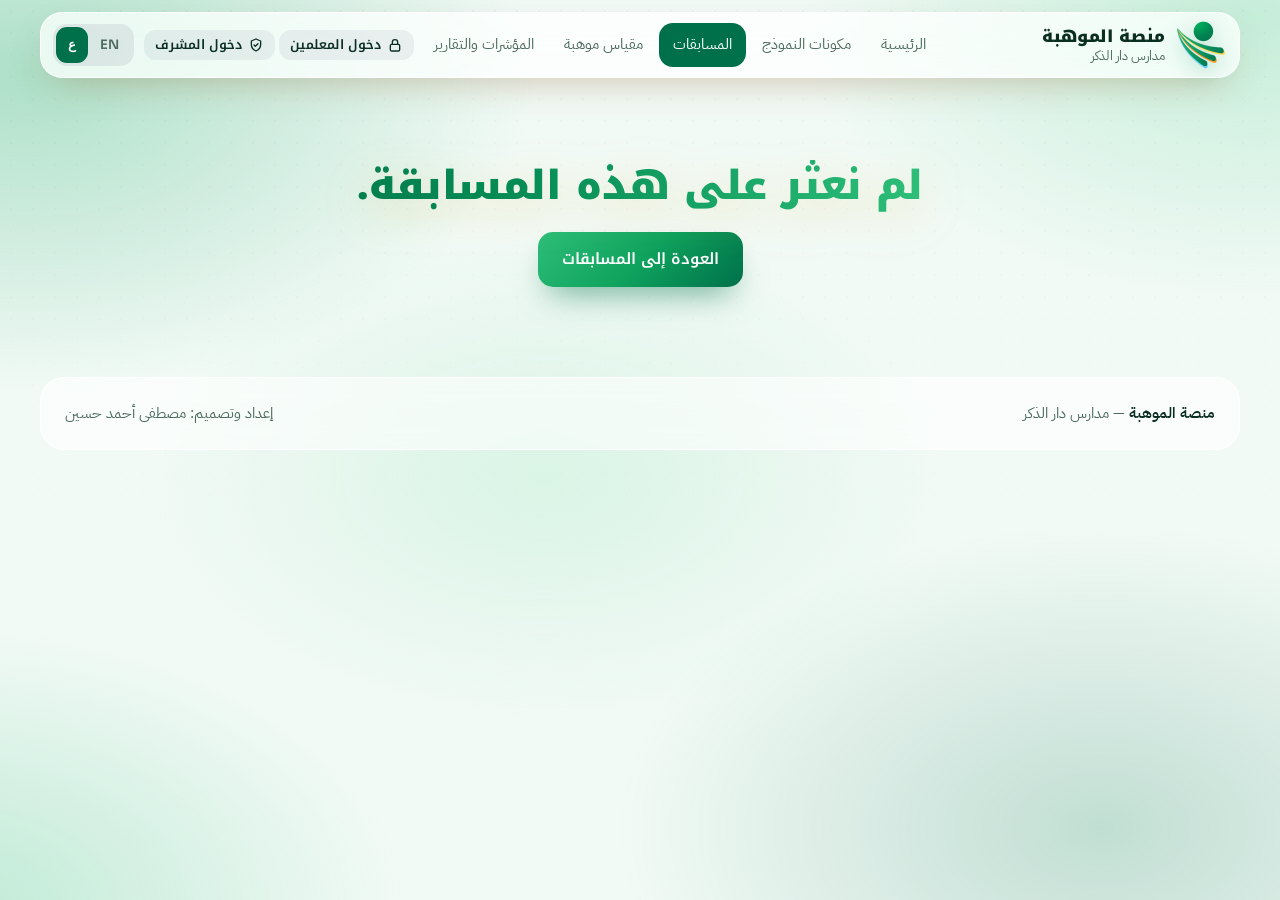
==== competition.html @ 3984e594 "مظهر مؤقت: ألوان التصميم الرئيسية بأخضر الشعار (css/theme-green.css) ملف واحد يُحمَّل آخر كل صفحة؛ ح" ====
<!DOCTYPE html>
<html lang="ar" dir="rtl">
<head>
<meta charset="UTF-8">
<meta name="viewport" content="width=device-width, initial-scale=1.0">
<title>المسابقة – منصة الموهبة</title>
<link rel="preconnect" href="https://fonts.googleapis.com">
<link rel="preconnect" href="https://fonts.gstatic.com" crossorigin>
<link href="https://fonts.googleapis.com/css2?family=IBM+Plex+Sans+Arabic:wght@400;500;600&family=Noto+Kufi+Arabic:wght@300;600;900&family=Sora:wght@400;600;800&display=swap" rel="stylesheet">
<link rel="stylesheet" href="css/platform.css">
<script src="js/config.js"></script>
<script src="js/competitions-data.js"></script>
<script src="js/platform.js"></script>
<style>
/* ---------- الهيرو ---------- */
.hero{padding:120px 0 20px}
.crumbs{display:flex;align-items:center;gap:8px;font-size:14px;color:var(--muted);margin-bottom:18px;flex-wrap:wrap}
.crumbs a{color:var(--muted);transition:color .2s}.crumbs a:hover{color:var(--ink)}
.crumbs svg{width:14px;height:14px;stroke:currentColor;fill:none;stroke-width:2;transform:scaleX(var(--flip))}
.hero-card{display:grid;grid-template-columns:auto 1fr;gap:34px;align-items:center;padding:36px;border-radius:36px}
.hero-orb{position:relative;width:180px;height:180px;display:grid;place-items:center}
.hero-orb .gorb{--sz:150px}
.hero-orb .gorb svg{stroke-width:1.5}
.hero-orb .p{position:absolute;inset:15px;border-radius:50%;border:2px solid color-mix(in srgb,var(--c) 60%,transparent);animation:pulse 4s ease-out infinite}
.hero-orb .p.p2{animation-delay:2s}
.hero-orb .ring{position:absolute;inset:-6px;border-radius:50%;border:2px dashed color-mix(in srgb,var(--c) 45%,transparent);animation:spin 40s linear infinite}
.hero .tags{display:flex;flex-wrap:wrap;gap:8px;margin-bottom:12px}
.hero h1{font-family:var(--display);font-weight:900;font-size:clamp(28px,4.2vw,52px);line-height:1.35;margin-bottom:8px;
  background:linear-gradient(100deg,color-mix(in srgb,var(--c) 75%,#1A1640),var(--c) 40%,color-mix(in srgb,var(--c) 55%,#E8A50A) 70%,color-mix(in srgb,var(--c) 75%,#1A1640));
  background-size:220% 100%;-webkit-background-clip:text;background-clip:text;color:transparent;-webkit-text-fill-color:transparent;animation:foil 8s linear infinite}
.hero .org{font-family:var(--display);font-weight:600;color:var(--muted);font-size:15px;margin-bottom:10px}
.hero .sum{color:var(--ink);opacity:.85;font-size:clamp(16px,1.45vw,18px);max-width:46em}
.hero .actions{display:flex;flex-wrap:wrap;gap:12px;margin-top:22px}
.facts{display:grid;grid-template-columns:repeat(4,1fr);gap:14px;margin-top:18px}
.fact{padding:16px 18px;border-radius:22px}
.fact span{display:block;font-family:var(--display);font-weight:600;font-size:12.5px;color:color-mix(in srgb,var(--c) 70%,#1A1640)}
.fact b{display:block;font-weight:600;font-size:15px;line-height:1.6;margin-top:2px}
@media(max-width:900px){.hero-card{grid-template-columns:1fr;text-align:center;justify-items:center;padding:28px 20px}.hero .tags,.hero .actions{justify-content:center}.facts{grid-template-columns:repeat(2,1fr)}.hero-orb{width:150px;height:150px}.hero-orb .gorb{--sz:124px}.hero{padding-top:100px}}
@media(max-width:480px){.facts{gap:10px}.fact{padding:12px 14px}.fact b{font-size:14px}}

/* ---------- شريط الأقسام ---------- */
.tabs{position:sticky;top:88px;z-index:20;margin:26px 0 8px;padding:8px;border-radius:22px;display:flex;gap:4px;overflow-x:auto;scrollbar-width:none}
.tabs::-webkit-scrollbar{display:none}
.tabs a{flex:none;display:inline-flex;align-items:center;gap:8px;padding:9px 14px;border-radius:14px;font-family:var(--display);font-weight:600;font-size:14px;color:var(--muted);transition:background .2s,color .2s;white-space:nowrap}
.tabs a svg{width:17px;height:17px;stroke:currentColor;fill:none;stroke-width:2;stroke-linecap:round;stroke-linejoin:round}
.tabs a:hover{background:rgba(255,255,255,.7);color:var(--ink)}
.tabs a.on{color:#fff;background:linear-gradient(135deg,color-mix(in srgb,var(--c) 70%,#fff),var(--c));box-shadow:0 8px 18px -8px var(--c)}
@media(max-width:620px){.tabs{top:80px}}

/* ---------- الأقسام ---------- */
.sec{padding:34px 0}
.sec-h{display:flex;align-items:center;gap:16px;margin-bottom:18px}
.sec-h .gorb{--sz:54px}
.sec-h .n{font-family:'Sora',sans-serif;font-weight:800;font-size:13px;color:color-mix(in srgb,var(--c) 70%,#1A1640);letter-spacing:.08em}
.sec-h h2{font-family:var(--display);font-weight:900;font-size:clamp(22px,2.6vw,32px);line-height:1.35}
.panel{padding:28px;border-radius:30px}
@media(max-width:620px){.panel{padding:20px;border-radius:24px}}
.about p{font-size:16.5px;line-height:2;margin-bottom:12px}
.about p:last-child{margin-bottom:0}
.minitable{margin-top:20px;border-radius:20px;overflow:auto;border:1px solid var(--glass-edge);background:rgba(255,255,255,.55)}
.minitable h3{font-family:var(--display);font-weight:900;font-size:16px;padding:14px 18px 0}
.minitable table{width:100%;border-collapse:collapse;font-size:14.5px;min-width:520px;margin-top:10px}
.minitable th{font-family:var(--display);font-weight:600;color:#fff;background:linear-gradient(135deg,color-mix(in srgb,var(--c) 70%,#fff),var(--c));padding:10px 16px;text-align:start}
.minitable td{padding:11px 16px;border-top:1px solid var(--line);vertical-align:top}
.minitable td:first-child{font-weight:600;white-space:nowrap}
.local{display:flex;flex-wrap:wrap;gap:10px;margin-top:18px}
.local .tag{font-size:13.5px;padding:5px 14px}

/* روابط */
.links{display:grid;grid-template-columns:repeat(auto-fit,minmax(240px,1fr));gap:16px}
.lk{display:flex;align-items:center;gap:14px;padding:18px;border-radius:24px;transition:transform .25s,box-shadow .25s}
.lk:hover{transform:translateY(-5px);box-shadow:0 26px 44px -24px var(--c)}
.lk .gorb{--sz:48px}
.lk b{display:block;font-family:var(--display);font-weight:600;font-size:15.5px;line-height:1.5}
.lk small{display:block;font-family:'Sora',sans-serif;font-size:12.5px;color:var(--muted);direction:ltr;text-align:start;overflow:hidden;text-overflow:ellipsis;white-space:nowrap;max-width:210px}
html[dir=rtl] .lk small{text-align:right}
.lk .ext{margin-inline-start:auto;width:18px;height:18px;flex:none;stroke:var(--muted);fill:none;stroke-width:2;stroke-linecap:round;stroke-linejoin:round}
.lk.reg{background:linear-gradient(135deg,color-mix(in srgb,var(--c) 18%,rgba(255,255,255,.75)),rgba(255,255,255,.6));border-color:color-mix(in srgb,var(--c) 40%,#fff)}

/* الشروط */
.conds{list-style:none;display:grid;grid-template-columns:1fr 1fr;gap:12px}
.conds li{display:flex;gap:12px;align-items:flex-start;padding:14px 16px;border-radius:18px;background:rgba(255,255,255,.6);border:1px solid var(--glass-edge);font-size:15.5px;line-height:1.85}
.conds li .gorb{--sz:30px;margin-top:2px}
@media(max-width:800px){.conds{grid-template-columns:1fr}}

/* التسجيل */
.steps{list-style:none;display:grid;gap:0;position:relative}
.steps li{display:grid;grid-template-columns:60px 1fr;gap:16px;align-items:start;position:relative;padding-bottom:18px}
.steps li:last-child{padding-bottom:0}
.steps li::before{content:"";position:absolute;inset-inline-start:28px;top:56px;bottom:-4px;width:4px;border-radius:4px;background:linear-gradient(180deg,var(--c),color-mix(in srgb,var(--c) 25%,transparent))}
.steps li:last-child::before{display:none}
.steps .gorb{--sz:58px}
.steps .txt{padding:14px 18px;border-radius:18px;background:rgba(255,255,255,.62);border:1px solid var(--glass-edge);font-size:15.5px;line-height:1.85;margin-top:3px}

/* المخطط الزمني */
.cd-card{display:flex;justify-content:space-between;align-items:center;gap:20px;flex-wrap:wrap;padding:22px 24px;margin-bottom:22px;border-radius:26px;
  background:linear-gradient(135deg,color-mix(in srgb,var(--c) 20%,rgba(255,255,255,.85)),rgba(255,255,255,.7) 60%,color-mix(in srgb,#E8A50A 14%,rgba(255,255,255,.8)));
  border:1px solid color-mix(in srgb,var(--c) 35%,#fff);box-shadow:0 22px 44px -28px var(--c)}
.cd-info{display:flex;align-items:center;gap:16px}
.cd-info .gorb{--sz:60px}
.cd-info small{display:block;font-family:var(--display);font-weight:600;font-size:13px;color:color-mix(in srgb,var(--c) 70%,#1A1640)}
.cd-info h3{font-family:var(--display);font-weight:900;font-size:clamp(18px,2vw,22px);line-height:1.5}
.cd-info span{font-size:14px;color:var(--muted)}
@media(max-width:700px){.cd-card{flex-direction:column;align-items:stretch}.cd-card .cd-boxes{justify-content:center}}
.tl-label{display:flex;align-items:center;gap:8px;margin-bottom:16px;font-size:14px;color:var(--muted)}
.tl-label svg{width:18px;height:18px;flex:none;stroke:var(--c);fill:none;stroke-width:2}
.tl{list-style:none;position:relative;display:grid;gap:14px}
.tl::before{content:"";position:absolute;inset-inline-start:25px;top:10px;bottom:10px;width:4px;border-radius:4px;background:linear-gradient(180deg,var(--c),color-mix(in srgb,var(--c) 30%,#fff))}
.tl li{display:grid;grid-template-columns:54px 1fr;gap:14px;align-items:center;position:relative}
.tl .dot{width:54px;height:54px;border-radius:50%;display:grid;place-items:center;background:#fff;border:3px solid color-mix(in srgb,var(--c) 40%,#fff);z-index:1;box-shadow:0 8px 18px -10px var(--c)}
.tl .dot svg{width:22px;height:22px;stroke:color-mix(in srgb,var(--c) 70%,#1A1640);fill:none;stroke-width:2;stroke-linecap:round;stroke-linejoin:round}
.tl .card{display:flex;justify-content:space-between;align-items:center;gap:12px;flex-wrap:wrap;padding:14px 18px;border-radius:18px;background:rgba(255,255,255,.62);border:1px solid var(--glass-edge)}
.tl .card h4{font-family:var(--display);font-weight:600;font-size:15.5px;line-height:1.6}
.tl .card .when{font-family:var(--display);font-weight:600;font-size:13.5px;color:color-mix(in srgb,var(--c) 70%,#1A1640);white-space:nowrap}
.tl .card small{display:block;color:var(--muted);font-size:13px}
.tl li.past{opacity:.6}
.tl li.past .dot{background:color-mix(in srgb,var(--c) 15%,#fff)}
.tl li.cur .dot,.tl li.next .dot{border-color:transparent;background:radial-gradient(circle at 32% 26%,color-mix(in srgb,var(--c) 40%,#fff),var(--c) 50%,color-mix(in srgb,var(--c) 70%,#1A1640))}
.tl li.cur .dot svg,.tl li.next .dot svg{stroke:#fff}
.tl li.cur .card,.tl li.next .card{border-color:color-mix(in srgb,var(--c) 45%,#fff);background:linear-gradient(135deg,color-mix(in srgb,var(--c) 14%,#fff),rgba(255,255,255,.7))}
.tl .badge{font-family:var(--display);font-size:11.5px;font-weight:600;padding:2px 9px;border-radius:999px;color:#fff;background:var(--c);margin-inline-start:8px;vertical-align:middle}

/* المصادر */
.res-h{font-family:var(--display);font-weight:900;font-size:17px;margin:4px 0 12px;display:flex;align-items:center;gap:10px}
.res-h::after{content:"";flex:1;height:2px;border-radius:2px;background:linear-gradient(90deg,color-mix(in srgb,var(--c) 40%,transparent),transparent)}
html[dir=rtl] .res-h::after{background:linear-gradient(270deg,color-mix(in srgb,var(--c) 40%,transparent),transparent)}
.files{display:grid;grid-template-columns:repeat(auto-fill,minmax(260px,1fr));gap:12px;margin-bottom:22px}
.fl{display:flex;align-items:center;gap:12px;padding:14px;border-radius:18px;background:rgba(255,255,255,.62);border:1px solid var(--glass-edge);transition:transform .2s,box-shadow .2s}
.fl:hover{transform:translateY(-3px);box-shadow:0 18px 30px -20px var(--c)}
.fl .ico{width:44px;height:44px;border-radius:13px;display:grid;place-items:center;flex:none;background:color-mix(in srgb,var(--fc,var(--c)) 14%,#fff)}
.fl .ico svg{width:22px;height:22px;stroke:var(--fc,var(--c));fill:none;stroke-width:1.9;stroke-linecap:round;stroke-linejoin:round}
.fl b{display:block;font-weight:600;font-size:14.5px;line-height:1.5;word-break:break-word}
.fl small{color:var(--muted);font-size:12.5px}
.loading{display:flex;align-items:center;gap:10px;color:var(--muted);font-size:14px;padding:10px 0}
.loading i{width:18px;height:18px;border-radius:50%;border:3px solid color-mix(in srgb,var(--c) 25%,#fff);border-top-color:var(--c);animation:spin .8s linear infinite}

/* مكتبة النماذج */
.pp-years{margin-bottom:12px;width:max-content;max-width:100%;box-shadow:none;background:rgba(255,255,255,.6)}
.pp-years button{font-family:'Sora',sans-serif}
.pp-table{margin-top:0;margin-bottom:22px}
.pp-table table{min-width:560px;margin-top:0}
.pp{display:inline-flex;align-items:center;gap:6px;padding:5px 12px;border-radius:10px;font-family:'Sora',sans-serif;font-weight:600;font-size:12.5px;color:#C0283E;background:#FDE8EB;border:1px solid #F8C9D0;transition:transform .2s,box-shadow .2s}
.pp:hover{transform:translateY(-2px);box-shadow:0 8px 16px -10px #E0354B}
.pp svg{width:15px;height:15px;stroke:currentColor;fill:none;stroke-width:2;stroke-linecap:round;stroke-linejoin:round}
.minitable + .minitable{margin-top:16px}

/* التدريب */
.plan{list-style:none;display:grid;grid-template-columns:1fr 1fr;gap:12px;margin-bottom:22px}
.plan li{display:flex;gap:12px;align-items:flex-start;padding:16px;border-radius:18px;background:rgba(255,255,255,.62);border:1px solid var(--glass-edge);font-size:15px;line-height:1.85}
.plan li .gorb{--sz:34px}
@media(max-width:800px){.plan{grid-template-columns:1fr}}
.sched{border-radius:20px;overflow:auto;border:1px solid var(--glass-edge);background:rgba(255,255,255,.55)}
.sched table{width:100%;border-collapse:collapse;font-size:14.5px;min-width:620px}
.sched th{font-family:var(--display);font-weight:600;color:#fff;background:linear-gradient(135deg,color-mix(in srgb,var(--c) 70%,#fff),var(--c));padding:10px 14px;text-align:start}
.sched td{padding:11px 14px;border-top:1px solid var(--line)}
.sched a{color:color-mix(in srgb,var(--c) 70%,#1A1640);font-weight:600}

/* النتائج */
.years{display:grid;grid-template-columns:repeat(auto-fit,minmax(300px,1fr));gap:16px;margin-bottom:22px}
.yr{padding:20px;border-radius:24px;background:rgba(255,255,255,.62);border:1px solid var(--glass-edge)}
.yr h4{font-family:'Sora',sans-serif;font-weight:800;font-size:17px;margin-bottom:12px;color:color-mix(in srgb,var(--c) 70%,#1A1640)}
.fn-row{display:grid;grid-template-columns:84px 1fr 46px 50px;gap:8px;align-items:center;font-size:13.5px;margin-bottom:8px}
.fn-row .nm{color:var(--muted);font-weight:600}
.fn-row .tr{height:22px;border-radius:8px;background:rgba(26,22,64,.06);overflow:hidden}
.fn-row .tr i{display:block;height:100%;border-radius:8px;transition:width 1.1s cubic-bezier(.2,.8,.2,1)}
.fn-row .v{font-family:'Sora',sans-serif;font-weight:800;text-align:end}
.fn-row .pc{font-family:'Sora',sans-serif;font-size:12px;color:var(--muted);text-align:end}
.ach{list-style:none;display:grid;grid-template-columns:repeat(auto-fill,minmax(280px,1fr));gap:12px}
.ach li{display:flex;gap:12px;align-items:flex-start;padding:16px;border-radius:18px;background:rgba(255,255,255,.62);border:1px solid var(--glass-edge)}
.ach li .gorb{--sz:44px}
.ach b{display:block;font-family:var(--display);font-weight:600;font-size:15px;line-height:1.6}
.ach small{display:block;color:var(--muted);font-size:13px}

/* المصادر والمسابقات الأخرى */
.sources{font-size:13px;color:var(--muted);margin-top:30px;padding:16px 20px;border-radius:20px}
.sources b{font-family:var(--display);font-weight:600;color:var(--ink)}
.sources a{display:inline-block;direction:ltr;margin-inline-end:14px;color:color-mix(in srgb,var(--c) 70%,#1A1640);word-break:break-all}
.others{display:flex;gap:12px;overflow-x:auto;padding:6px 2px 14px;scrollbar-width:thin}
.oth{flex:none;display:flex;align-items:center;gap:12px;padding:12px 18px 12px 12px;border-radius:20px;transition:transform .2s}
html[dir=rtl] .oth{padding:12px 12px 12px 18px}
.oth:hover{transform:translateY(-4px)}
.oth .gorb{--sz:42px}
.oth b{font-family:var(--display);font-weight:600;font-size:14.5px;white-space:nowrap}
.notfound{padding:160px 0 60px;text-align:center}
</style>
<!-- مظهر مؤقت بأخضر الشعار: احذف السطر التالي للرجوع إلى الألوان الأصلية -->
<link rel="stylesheet" href="css/theme-green.css">
</head>
<body>
<div class="aurora tinted" id="aurora" aria-hidden="true"></div>
<div class="grain" aria-hidden="true"></div>

<header class="nav">
  <a href="index.html" class="brand">
    <img class="brand-logo" src="assets/school-emblem.png" alt="شعار مدارس دار الذكر" data-i18n-alt="alt.logo" width="48" height="48">
    <span><b data-i18n="brand">منصة الموهبة</b><small data-i18n="school">مدارس دار الذكر</small></span>
  </a>
  <div class="nav-right">
    <nav class="nav-links" id="navLinks">
      <a href="index.html" data-i18n="nav.home">الرئيسية</a>
      <a href="index.html#components" data-i18n="nav.model">مكونات النموذج</a>
      <a href="competitions.html" class="cur" data-i18n="nav.comps">المسابقات</a>
      <a href="mawhiba-test.html" data-i18n="nav.mtest">مقياس موهبة</a>
      <a href="kpis.html" data-i18n="nav.kpis">المؤشرات والتقارير</a>
    </nav>
    <span class="nav-staff"><a href="sijil.html" title="دخول المعلمين" data-i18n-title="footer.sijil"><svg viewBox="0 0 24 24" aria-hidden="true"><rect x="5" y="11" width="14" height="10" rx="2"/><path d="M8 11V8a4 4 0 018 0v3"/></svg><span data-i18n="footer.sijil">دخول المعلمين</span></a><a href="sijil-reports.html" title="دخول المشرف" data-i18n-title="footer.admin"><svg viewBox="0 0 24 24" aria-hidden="true"><path d="M12 3l7 3v5c0 4.6-3 8.5-7 10-4-1.5-7-5.4-7-10V6z"/><path d="M9 12l2 2 4-4"/></svg><span data-i18n="footer.admin">دخول المشرف</span></a></span>
    <button class="lang" id="langBtn" type="button" aria-label="Language"><span data-l="ar">ع</span><span data-l="en">EN</span></button>
    <button class="burger" id="burger" type="button" aria-label="القائمة" data-i18n-aria="aria.menu"><span></span><span></span><span></span></button>
  </div>
</header>

<main class="wrap" id="main"></main>

<footer>
  <div class="wrap">
    <div><b data-i18n="brand">منصة الموهبة</b> — <span data-i18n="school">مدارس دار الذكر</span></div>
    <div data-i18n="footer.credit">إعداد وتصميم: مصطفى أحمد حسين</div>
  </div>
</footer>

<script>
TP.addDict({
  ar:{ comps:'المسابقات', register:'سجّل الآن', official:'الموقع الرسمي',
       's.about':'التعريف', 's.link':'رابط المسابقة', 's.cond':'شروط المسابقة', 's.reg':'كيفية التسجيل', 's.tl':'المخطط الزمني',
       's.res':'الحقائب والمصادر', 's.train':'التدريب', 's.results':'النتائج',
       coordinator:'منسق المسابقة بالمدرسة', regOverride:'رابط التسجيل للعام الحالي',
       'tl.sheet':'مواعيد العام الحالي — محدَّثة من جدول بيانات المنصة', past:'انتهى', cur:'جارٍ الآن', next:'القادم',
       'res.official':'مصادر رسمية', 'res.school':'حقائب المدرسة ومصادرها', 'res.loading':'جارٍ تحميل الملفات…',
       'res.none':'تُعرض هنا حقائب المدرسة وملفاتها تلقائياً عند ربط مجلد المصادر في جدول بيانات المنصة.',
       'res.err':'تعذر الوصول إلى مجلد المصادر — تأكد من مشاركته «أي شخص لديه الرابط».', 'res.empty':'المجلد فارغ حالياً.',
       'res.general':'ملفات عامة', updated:'آخر تحديث',
       'tr.plan':'خطة الإعداد في المدرسة', 'tr.sched':'جدول التدريب', 'tr.none':'يُضاف جدول التدريب هنا من جدول بيانات المنصة عند اعتماده.',
       'th.prog':'البرنامج', 'th.when':'الموعد', 'th.place':'المكان', 'th.coach':'المدرب', 'th.target':'الفئة المستهدفة', 'th.link':'رابط', open:'فتح',
       'rs.funnel':'مشاركاتنا حسب العام', 'rs.ach':'إنجازاتنا', 'rs.none':'تظهر هنا نتائج مشاركات المدرسة وإنجازاتها فور إدخالها في جدول بيانات المنصة.',
       'fn.reg':'المسجلون', 'fn.qual':'المتأهلون', 'fn.fin':'النهائيون', 'fn.win':'الفائزون',
       sources:'المصادر:', others:'مسابقات أخرى', nf:'لم نعثر على هذه المسابقة.', back:'العودة إلى المسابقات' },
  en:{ comps:'Competitions', register:'Register now', official:'Official website',
       's.about':'Overview', 's.link':'Competition links', 's.cond':'Conditions', 's.reg':'How to register', 's.tl':'Timeline',
       's.res':'Packages & resources', 's.train':'Training', 's.results':'Results',
       coordinator:'School coordinator', regOverride:'This year’s registration link',
       'tl.sheet':'This year’s dates — updated from the platform data sheet', past:'Done', cur:'Ongoing', next:'Next',
       'res.official':'Official resources', 'res.school':'School packages & resources', 'res.loading':'Loading files…',
       'res.none':'School packages and files appear here automatically once a resources folder is linked in the platform data sheet.',
       'res.err':'Could not access the resources folder — make sure it is shared "Anyone with the link".', 'res.empty':'The folder is empty for now.',
       'res.general':'General files', updated:'Updated',
       'tr.plan':'School preparation plan', 'tr.sched':'Training schedule', 'tr.none':'The training schedule will appear here from the platform data sheet once approved.',
       'th.prog':'Program', 'th.when':'When', 'th.place':'Place', 'th.coach':'Trainer', 'th.target':'Target group', 'th.link':'Link', open:'Open',
       'rs.funnel':'Our participation by year', 'rs.ach':'Our achievements', 'rs.none':'School results and achievements appear here once entered in the platform data sheet.',
       'fn.reg':'Registered', 'fn.qual':'Qualified', 'fn.fin':'Finalists', 'fn.win':'Winners',
       sources:'Sources:', others:'Other competitions', nf:'We could not find this competition.', back:'Back to competitions' }
});

const COMPS = window.TP_COMPETITIONS, FIELDS = window.TP_FIELDS, STAGES = window.TP_STAGES;
const id = (new URLSearchParams(location.search).get('c') || '').toLowerCase();
const C = COMPS.find(c => c.id === id);
let DATA = null, SJ = null, FOLDER = { state: 'none', data: null }, folderReq = '';

const SECTIONS = [
  ['about','info','s.about'], ['link','link','s.link'], ['conditions','check','s.cond'], ['register','list','s.reg'],
  ['timeline','cal','s.tl'], ['resources','folder','s.res'], ['training','coach','s.train'], ['results','trophy','s.results']
];
const host = u => { try { return new URL(u, location.href).host.replace(/^www\./, ''); } catch (e) { return u; } };
const secHead = (i, ic, k) => `<div class="sec-h"><span class="gorb">${TP.icon(ic)}</span><div><div class="n">${String(i + 1).padStart(2, '0')}</div><h2>${TP.t(k)}</h2></div></div>`;
const L = arr => (arr && (arr[TP.lang()] || arr.ar)) || [];

function render(){
  const main = document.getElementById('main');
  if (!C) {
    document.title = TP.t('nf');
    main.innerHTML = `<div class="notfound"><h1 class="foil-title" style="font-size:40px">${TP.t('nf')}</h1><p style="margin-top:20px"><a class="btn primary" href="competitions.html">${TP.t('back')}</a></p></div>`;
    return;
  }
  document.title = TP.tx(C.short) + ' – ' + TP.t('brand');
  document.documentElement.style.setProperty('--c', C.color);
  const st = TP.compState(DATA, C.id);
  const regLink = st.regLink || (C.links.find(l => l.register) || {}).url;
  const offLink = (C.links.find(l => l.primary) || C.links[0] || {}).url;
  const isInternal = u => !/^https?:/i.test(u || '');

  main.innerHTML = `
  <section class="hero">
    <div class="crumbs"><a href="index.html">${TP.t('nav.home')}</a>${TP.icon('arrow')}<a href="competitions.html">${TP.t('comps')}</a>${TP.icon('arrow')}<span>${TP.esc(TP.tx(C.short))}</span></div>
    <div class="hero-card glass">
      <div class="hero-orb"><span class="ring"></span><span class="p"></span><span class="p p2"></span><span class="gorb">${TP.icon(C.icon)}</span></div>
      <div>
        <div class="tags"><span class="tag solid" style="--c:${FIELDS[C.field].c}">${TP.esc(TP.tx(FIELDS[C.field]))}</span>${TP.statusTag(st.status)}${C.stages.map(s => `<span class="tag">${TP.esc(TP.tx(STAGES[s]))}</span>`).join('')}</div>
        <h1>${TP.esc(TP.tx(C.name))}</h1>
        <div class="org">${TP.esc(TP.tx(C.organizer))}</div>
        <p class="sum">${TP.esc(TP.tx(C.summary))}</p>
        <div class="actions">
          ${regLink ? `<a class="btn tint" href="${TP.esc(regLink)}"${isInternal(regLink) ? '' : ' target="_blank" rel="noopener"'}>${TP.icon('check')}<span>${TP.t('register')}</span></a>` : ''}
          ${offLink ? `<a class="btn ghost" href="${TP.esc(offLink)}" target="_blank" rel="noopener">${TP.icon('globe')}<span>${TP.t('official')}</span></a>` : ''}
        </div>
      </div>
    </div>
    <div class="facts">${(C.facts || []).map(f => `<div class="fact glass"><span>${TP.esc(TP.tx(f.k))}</span><b>${TP.esc(TP.tx(f.v))}</b></div>`).join('')}</div>
  </section>

  <nav class="tabs glass no-print" id="tabs">${SECTIONS.map(([sid, ic, k]) => `<a href="#${sid}" data-sec="${sid}">${TP.icon(ic)}<span>${TP.t(k)}</span></a>`).join('')}</nav>

  <section class="sec" id="about">${secHead(0, 'info', 's.about')}
    <div class="panel glass about reveal">${L(C.about).map(p => `<p>${TP.esc(p)}</p>`).join('')}
      ${(C.tables || (C.table ? [C.table] : [])).map(tb => `<div class="minitable"><h3>${TP.esc(TP.tx(tb.title))}</h3><table><thead><tr>${L(tb.head).map(h => `<th>${TP.esc(h)}</th>`).join('')}</tr></thead><tbody>${tb.rows.map(r => `<tr>${L(r).map(c => `<td>${TP.esc(c)}</td>`).join('')}</tr>`).join('')}</tbody></table></div>`).join('')}
      ${(st.coordinator || st.note) ? `<div class="local">${st.coordinator ? `<span class="tag">${TP.icon('coach')}${TP.t('coordinator')}: ${TP.esc(st.coordinator)}</span>` : ''}${st.note ? `<span class="tag" style="--c:#E8A50A">${TP.esc(st.note)}</span>` : ''}</div>` : ''}
    </div>
  </section>

  <section class="sec" id="link">${secHead(1, 'link', 's.link')}
    <div class="links">
      ${st.regLink ? linkCard({ ar: TP.t('regOverride'), en: TP.t('regOverride'), url: st.regLink, register: true }) : ''}
      ${C.links.map(linkCard).join('')}
    </div>
  </section>

  <section class="sec" id="conditions">${secHead(2, 'check', 's.cond')}
    <div class="panel glass reveal"><ul class="conds">${L(C.conditions).map(x => `<li><span class="gorb">${TP.icon('check')}</span><span>${TP.esc(x)}</span></li>`).join('')}</ul></div>
  </section>

  <section class="sec" id="register">${secHead(3, 'list', 's.reg')}
    <div class="panel glass reveal"><ol class="steps">${L(C.register).map((x, i) => `<li><span class="gorb"><b>${i + 1}</b></span><div class="txt">${TP.esc(x)}</div></li>`).join('')}</ol></div>
  </section>

  <section class="sec" id="timeline">${secHead(4, 'cal', 's.tl')}
    <div class="panel glass reveal">${timelineHtml()}</div>
  </section>

  <section class="sec" id="resources">${secHead(5, 'folder', 's.res')}
    <div class="panel glass reveal">
      ${resourcesHtml()}
      ${C.papers ? `<div class="res-h">${TP.esc(TP.tx(C.papers.title))}</div><div id="papersBox">${papersHtml()}</div>` : ''}
      <div class="res-h">${TP.t('res.school')}</div>
      <div id="folderBox">${folderHtml(st)}</div>
    </div>
  </section>

  <section class="sec" id="training">${secHead(6, 'coach', 's.train')}
    <div class="panel glass reveal">
      <div class="res-h">${TP.t('tr.plan')}</div>
      <ul class="plan">${planItems().map((x, i) => `<li><span class="gorb"><b>${i + 1}</b></span><span>${TP.esc(x)}</span></li>`).join('')}</ul>
      <div class="res-h">${TP.t('tr.sched')}</div>
      ${schedHtml()}
    </div>
  </section>

  <section class="sec" id="results">${secHead(7, 'trophy', 's.results')}
    <div class="panel glass reveal">${resultsHtml()}</div>
  </section>

  <div class="sources glass"><b>${TP.t('sources')}</b> ${(C.sources || []).map(u => `<a href="${TP.esc(u)}" target="_blank" rel="noopener">${TP.esc(host(u))}</a>`).join('')}</div>

  <section class="sec">
    <div class="res-h">${TP.t('others')}</div>
    <div class="others">${COMPS.filter(o => o.id !== C.id).map(o => `<a class="oth glass" style="--c:${o.color}" href="competition.html?c=${o.id}"><span class="gorb">${TP.icon(o.icon)}</span><b>${TP.esc(TP.tx(o.short))}</b></a>`).join('')}</div>
  </section>`;

  TP.observe(main.querySelectorAll('.reveal'));
  TP.tick();
  requestAnimationFrame(() => setTimeout(() => main.querySelectorAll('[data-w]').forEach(el => el.style.width = el.dataset.w), 80));
  spy();
  if (st.folder && folderReq !== st.folder) loadFolder(st.folder);
}

function linkCard(l){
  const url = TP.safeUrl(l.url); if (!url) return '';
  const internal = !/^https?:/i.test(url);
  return `<a class="lk glass reveal${l.register ? ' reg' : ''}" href="${TP.esc(url)}"${internal ? '' : ' target="_blank" rel="noopener"'}>
    <span class="gorb">${TP.icon(l.register ? 'check' : l.primary ? 'globe' : 'link')}</span>
    <span><b>${TP.esc(TP.tx(l))}</b><small>${TP.esc(internal ? TP.tx(C.short) : host(url))}</small></span>${TP.icon('ext', 'ext')}</a>`;
}

function timelineHtml(){
  const D = TP.compDates(C, DATA), now = Date.now();
  const nx = TP.nextDate(D.items);
  const label = D.fromSheet ? TP.t('tl.sheet') : TP.tx(D.label);
  const hero = nx ? `<div class="cd-card">
      <div class="cd-info"><span class="gorb">${TP.icon(TP.phase(nx, now) === 'cur' ? 'clock' : 'cal')}</span>
        <div><small>${TP.t(TP.phase(nx, now) === 'cur' ? 'cur' : 'next')}</small><h3>${TP.esc(TP.tx(nx))}</h3><span>${TP.esc(TP.dateText(nx))}</span></div></div>
      ${TP.countdown(nx)}</div>` : '';
  return `${hero}${label ? `<div class="tl-label">${TP.icon('info')}<span>${TP.esc(label)}</span></div>` : ''}
  <ol class="tl">${D.items.map(i => {
    let cls = '', badge = '';
    const ph = TP.phase(i, now);
    if (ph === 'past') { cls = 'past'; badge = TP.t('past'); }
    else if (ph === 'cur') { cls = 'cur'; badge = TP.t('cur'); }
    else if (nx && i === nx) { cls = 'next'; badge = TP.t('next'); }
    return `<li class="${cls}"><span class="dot">${TP.icon(cls === 'past' ? 'check' : cls === 'cur' ? 'clock' : 'cal')}</span>
      <div class="card"><div><h4>${TP.esc(TP.tx(i))}${badge && cls !== 'past' ? `<span class="badge">${badge}</span>` : ''}</h4>${i.note ? `<small>${TP.esc(i.note)}</small>` : ''}</div>
      <span class="when">${TP.esc(TP.dateText(i))}</span></div></li>`;
  }).join('')}</ol>`;
}

/* المصادر الرسمية: عناصر مفردة أو مجموعات {group, items} */
const resCard = r => fileCard({ name: TP.tx(r), url: r.url, kind: r.type || 'link' });
function resourcesHtml(){
  const res = C.resources || [], flat = res.filter(r => !r.group), groups = res.filter(r => r.group);
  return (flat.length ? `<div class="res-h">${TP.t('res.official')}</div><div class="files">${flat.map(resCard).join('')}</div>` : '') +
    groups.map(g => `<div class="res-h">${TP.esc(TP.tx(g.group))}</div><div class="files">${g.items.map(resCard).join('')}</div>`).join('');
}
/* مكتبة النماذج السابقة (سنة ← مستويات × أعمدة) */
let PAPER_YEAR = null;
function papersHtml(){
  const P = C.papers, years = Object.keys(P.years).sort().reverse();
  if (!PAPER_YEAR || !P.years[PAPER_YEAR]) PAPER_YEAR = years[0];
  const rows = P.years[PAPER_YEAR];
  const cell = u => `<td>${u ? `<a class="pp" href="${TP.esc(encodeURI(decodeURI(u)))}" target="_blank" rel="noopener">${TP.icon('pdf')}<span>PDF</span></a>` : '<span class="muted">—</span>'}</td>`;
  return `<div class="seg pp-years no-print">${years.map(y => `<button type="button" class="${y === PAPER_YEAR ? 'on' : ''}" data-pyear="${y}">${y}</button>`).join('')}</div>
    <div class="minitable pp-table"><table><thead><tr><th>${TP.lang() === 'ar' ? 'المستوى' : 'Level'}</th>${P.cols.map(c => `<th>${TP.esc(TP.tx(c))}</th>`).join('')}</tr></thead>
    <tbody>${rows.map((r, i) => `<tr><td>${TP.esc(TP.tx(P.levels[i]))}</td>${r.map(cell).join('')}</tr>`).join('')}</tbody></table></div>`;
}
document.addEventListener('click', e => {
  const b = e.target.closest('[data-pyear]'); if (!b) return;
  PAPER_YEAR = b.dataset.pyear; const box = document.getElementById('papersBox'); if (box) box.innerHTML = papersHtml();
});

const FILE_KIND = m => /pdf/.test(m) ? ['pdf', '#E0354B'] : /presentation|powerpoint/.test(m) ? ['slides', '#F07B0F'] : /spreadsheet|excel/.test(m) ? ['sheet', '#0E9F76'] :
  /video/.test(m) ? ['video', '#7B4DFF'] : /image/.test(m) ? ['image', '#0EA5D6'] : /document|word/.test(m) ? ['file', '#2F6FE0'] : ['file', ''];
function fileCard(f){
  const url = TP.safeUrl(f.url); if (!url) return '';
  const [ic, col] = f.kind === 'pdf' ? ['pdf', '#E0354B'] : f.kind === 'video' ? ['video', '#E0354B'] : f.kind === 'link' ? ['link', ''] : FILE_KIND(f.mime || '');
  const meta = f.kind === 'link' || f.kind === 'pdf' || f.kind === 'video' ? host(url) : (f.updated ? TP.t('updated') + ': ' + TP.fmtDate(new Date(f.updated)) : '');
  return `<a class="fl" href="${TP.esc(url)}" target="_blank" rel="noopener"${col ? ` style="--fc:${col}"` : ''}><span class="ico">${TP.icon(ic)}</span><span><b>${TP.esc(f.name)}</b><small>${TP.esc(meta)}</small></span></a>`;
}
function folderHtml(st){
  if (!st.folder) return `<div class="empty">${TP.icon('folder')}${TP.t('res.none')}</div>`;
  if (FOLDER.state === 'loading' || FOLDER.state === 'none') return `<div class="loading"><i></i>${TP.t('res.loading')}</div>`;
  if (FOLDER.state === 'error' || !FOLDER.data || FOLDER.data.error) return `<div class="empty">${TP.icon('folder')}${TP.t('res.err')}</div>`;
  const groups = FOLDER.data.groups || [];
  if (!groups.length) return `<div class="empty">${TP.icon('folder')}${TP.t('res.empty')}</div>`;
  return groups.map(g => `${groups.length > 1 || g.name ? `<div class="res-h" style="font-size:15px">${TP.esc(g.name || TP.t('res.general'))}</div>` : ''}<div class="files">${g.files.map(fileCard).join('')}</div>`).join('');
}
function loadFolder(fid){
  folderReq = fid; FOLDER = { state: 'loading', data: null };
  TP.loadFolder(fid, (d, s) => {
    FOLDER = { state: d ? 'live' : 'error', data: d };
    const box = document.getElementById('folderBox'); if (box) box.innerHTML = folderHtml(TP.compState(DATA, C.id));
  });
}

/* خطة الإعداد: من تبويب «خطة الإعداد» في الجدول إن وُجدت، وإلا من ملف البيانات */
function planItems(){
  const rows = DATA ? TP.rowsFor(DATA.plans, C.id).filter(r => (r[0] || '').trim()) : [];
  if (rows.length) return rows.map(r => TP.lang() === 'en' ? (r[1] || r[0]) : r[0]);
  return L(C.training);
}

function schedHtml(){
  const rows = DATA ? TP.rowsFor(DATA.training, C.id) : [];
  if (!rows.length) return `<div class="empty">${TP.icon('cal')}${TP.t('tr.none')}</div>`;
  return `<div class="sched"><table><thead><tr>${['th.prog','th.when','th.place','th.coach','th.target','th.link'].map(k => `<th>${TP.t(k)}</th>`).join('')}</tr></thead><tbody>
    ${rows.map(r => `<tr>${[0,1,2,3,4].map(j => `<td>${TP.esc(r[j] || '—')}</td>`).join('')}<td>${TP.safeUrl(r[5]) ? `<a href="${TP.esc(r[5])}" target="_blank" rel="noopener">${TP.t('open')}</a>` : '—'}</td></tr>`).join('')}</tbody></table></div>`;
}

function resultsHtml(){
  let fun = DATA ? TP.rowsFor(DATA.funnel, C.id).map(r => ({ year: r[3], s: [TP.num(r[4]), TP.num(r[5]), TP.num(r[6]), TP.num(r[7])] })).filter(f => f.s.some(v => v != null)) : [];
  /* إن لم تُكتب الأعداد في «مسار المسابقات» تُحسب تلقائياً من قوائم المشاركين في السجل التام (أعداد فقط) */
  const sjc = SJ && SJ.competitions && SJ.competitions[C.id];
  if (!fun.length && sjc) fun = Object.keys(sjc).map(y => ({ year: y, s: sjc[y].map(v => v || null) })).filter(f => f.s.some(v => v != null));
  const ach = DATA ? TP.rowsFor(DATA.achievements, C.id).filter(r => (r[1] || '').trim()) : [];
  if (!fun.length && !ach.length) return `<div class="empty">${TP.icon('trophy')}${TP.t('rs.none')}</div>`;
  const names = ['fn.reg','fn.qual','fn.fin','fn.win'];
  const shades = [`color-mix(in srgb,${C.color} 35%,#fff)`, `color-mix(in srgb,${C.color} 60%,#fff)`, C.color, 'linear-gradient(90deg,#FFD45C,#E8A50A)'];
  fun.sort((a, b) => String(b.year).localeCompare(String(a.year)));
  ach.sort((a, b) => String(b[0]).localeCompare(String(a[0])));
  const lvlColor = l => /دولي|international/i.test(l) ? '#7B4DFF' : /وطني|national/i.test(l) ? '#E8A50A' : /إقليمي|regional/i.test(l) ? '#0EA5D6' : '#0E9F76';
  return `${fun.length ? `<div class="res-h">${TP.t('rs.funnel')}</div><div class="years">${fun.map(f => {
      const top = f.s[0] || Math.max(...f.s.filter(v => v != null), 1);
      return `<div class="yr"><h4 class="ltr">${TP.esc(f.year)}</h4>${f.s.map((v, i) => {
        const w = v == null ? 0 : Math.max(2, v / top * 100);
        const p = (i > 0 && v != null && f.s[i - 1]) ? TP.fmt(v / f.s[i - 1] * 100) + '%' : '';
        return `<div class="fn-row"><span class="nm">${TP.t(names[i])}</span><span class="tr"><i data-w="${w}%" style="width:0;background:${shades[i]}"></i></span><span class="v">${TP.fmt(v)}</span><span class="pc">${p}</span></div>`;
      }).join('')}</div>`; }).join('')}</div>` : ''}
    ${ach.length ? `<div class="res-h">${TP.t('rs.ach')}</div><ul class="ach">${ach.map(r => `<li><span class="gorb" style="--c:${lvlColor(r[2] || '')}">${TP.icon('medal')}</span><div><b>${TP.esc(r[1])}</b><small>${[r[0], r[2], r[3]].filter(Boolean).map(TP.esc).join(' · ')}</small></div></li>`).join('')}</ul>` : ''}`;
}

/* إبراز القسم الحالي في الشريط */
let spyObs = null;
function spy(){
  if (spyObs) spyObs.disconnect();
  const tabs = document.getElementById('tabs'); if (!tabs || !('IntersectionObserver' in window)) return;
  const set = sid => tabs.querySelectorAll('a').forEach(a => {
    const on = a.dataset.sec === sid; a.classList.toggle('on', on);
    if (on) { const r = a.getBoundingClientRect(), tr = tabs.getBoundingClientRect(); if (r.left < tr.left || r.right > tr.right) tabs.scrollTo({ left: a.offsetLeft - tabs.clientWidth / 2 + a.clientWidth / 2, behavior: 'smooth' }); }
  });
  spyObs = new IntersectionObserver(es => es.forEach(e => { if (e.isIntersecting) set(e.target.id); }), { rootMargin: '-45% 0px -50% 0px' });
  SECTIONS.forEach(([sid]) => { const el = document.getElementById(sid); if (el) spyObs.observe(el); });
}

TP.onLang(render);
TP.onCountdownEnd(render); // عند انتهاء العداد ينتقل تلقائياً للمرحلة التالية
TP.applyLang();
if (location.hash) setTimeout(() => { const el = document.querySelector(location.hash); if (el) el.scrollIntoView(); }, 60);
TP.loadData(d => { if (d) { DATA = d; render(); } });

/* أعداد المشاركين من «السجل التام» (بدون أسماء) */
(function loadSijilCounts(){
  const url = (window.TP_CONFIG && window.TP_CONFIG.SIJIL_SCRIPT_URL) || '';
  if (!url || !C) return;
  const name = '__tp_sjc_' + Date.now(), sc = document.createElement('script');
  window[name] = d => { try { delete window[name]; } catch (e) {} sc.remove(); if (d && d.ok && d.competitions && d.competitions[C.id]) { SJ = d; render(); } };
  sc.onerror = () => sc.remove();
  sc.src = url + (url.includes('?') ? '&' : '?') + 'mode=public&callback=' + name;
  document.body.appendChild(sc);
})();
</script>
</body>
</html>
---- css/platform.css ----
/* =========================================================
   منصة الموهبة – الأنماط المشتركة (صفحات المسابقات)
   نفس اللغة البصرية للرئيسية: خلفية ضوئية + زجاج + كرات لامعة
   ========================================================= */
:root{
  --bg:#FBF6EC; --ink:#1A1640; --muted:#5A557E;
  --glass:rgba(255,255,255,.58); --glass-strong:rgba(255,255,255,.76); --glass-edge:rgba(255,255,255,.95);
  --line:rgba(90,70,30,.13);
  --gold:#E8A50A; --amber:#F07B0F; --ruby:#E2386F; --violet:#7B4DFF; --cyan:#0EA5D6; --green:#0E9F76;
  --gold-foil:linear-gradient(100deg,#8F5A05 0%,#D99A06 18%,#FFD45C 34%,#F2B705 46%,#E0700B 62%,#D99A06 78%,#8F5A05 100%);
  --foil:linear-gradient(100deg,#D99A06 0%,#F07B0F 18%,#E2386F 36%,#7B4DFF 54%,#0EA5D6 72%,#F2B705 88%,#D99A06 100%);
  --display:'Noto Kufi Arabic','Sora','IBM Plex Sans Arabic',Tahoma,sans-serif;
  --body:'IBM Plex Sans Arabic','Sora',Tahoma,sans-serif;
  --flip:1; --fx:-1;
}
html[dir="ltr"]{--flip:-1;--fx:1;--display:'Sora','Noto Kufi Arabic',sans-serif;--body:'Sora','IBM Plex Sans Arabic',sans-serif}
*{box-sizing:border-box;margin:0;padding:0}
html{scroll-behavior:smooth;scroll-padding-top:150px;overflow-x:clip}
body{font-family:var(--body);background:var(--bg);color:var(--ink);line-height:1.85;font-size:17px;-webkit-font-smoothing:antialiased;overflow-x:clip}
a{color:inherit;text-decoration:none}
button,input,select{font:inherit;color:inherit}
button{cursor:pointer}
:focus-visible{outline:3px solid var(--violet);outline-offset:3px;border-radius:10px}
.wrap{max-width:1200px;margin-inline:auto;padding-inline:24px}
.ltr{direction:ltr;unicode-bidi:isolate}

@keyframes drift{to{transform:translate3d(4%,3%,0) rotate(7deg) scale(1.1)}}
@keyframes foil{to{background-position:220% 0}}
@keyframes rise{from{opacity:0;transform:translateY(24px);filter:blur(8px)}to{opacity:1;transform:none}}
@keyframes spin{to{transform:rotate(360deg)}}
@keyframes pulse{0%{transform:scale(1);opacity:.9}100%{transform:scale(1.9);opacity:0}}

.aurora{position:fixed;inset:-25%;z-index:-2;pointer-events:none;
  background:
    radial-gradient(38% 34% at 18% 22%,rgba(242,183,5,.42),transparent 70%),
    radial-gradient(34% 30% at 82% 18%,rgba(123,77,255,.30),transparent 70%),
    radial-gradient(36% 32% at 74% 78%,rgba(226,56,111,.26),transparent 70%),
    radial-gradient(34% 30% at 14% 84%,rgba(240,123,15,.28),transparent 70%),
    radial-gradient(30% 26% at 45% 52%,rgba(14,165,214,.18),transparent 70%),
    radial-gradient(28% 24% at 60% 40%,rgba(242,183,5,.22),transparent 70%);
  animation:drift 26s ease-in-out infinite alternate}
.aurora.tinted{background:
    radial-gradient(40% 36% at 80% 18%,color-mix(in srgb,var(--c) 34%,transparent),transparent 70%),
    radial-gradient(38% 34% at 18% 22%,rgba(242,183,5,.36),transparent 70%),
    radial-gradient(36% 32% at 74% 80%,rgba(226,56,111,.22),transparent 70%),
    radial-gradient(34% 30% at 14% 84%,color-mix(in srgb,var(--c) 26%,transparent),transparent 70%),
    radial-gradient(30% 26% at 48% 52%,rgba(14,165,214,.15),transparent 70%)}
.grain{position:fixed;inset:0;z-index:-1;pointer-events:none;opacity:.5;
  background-image:radial-gradient(rgba(26,22,64,.07) 1px,transparent 1px);background-size:22px 22px;
  mask-image:linear-gradient(180deg,#000,transparent 70%);-webkit-mask-image:linear-gradient(180deg,#000,transparent 70%)}

/* ---------- الشريط العلوي ---------- */
.nav{position:fixed;top:12px;left:50%;transform:translateX(-50%);z-index:60;width:min(1200px,calc(100% - 24px));height:66px;padding-inline:14px 12px;
  display:flex;align-items:center;justify-content:space-between;gap:12px;background:var(--glass-strong);
  backdrop-filter:blur(20px) saturate(1.6);-webkit-backdrop-filter:blur(20px) saturate(1.6);border:1px solid var(--glass-edge);border-radius:22px;box-shadow:0 14px 40px -16px rgba(120,70,10,.38)}
.brand{display:flex;align-items:center;gap:12px}
.brand-logo{width:48px;height:48px;object-fit:contain;flex:none;display:block;filter:drop-shadow(0 6px 10px rgba(0,120,70,.22))}
.brand-mark{position:relative;width:44px;height:44px;border-radius:50%;display:grid;place-items:center;flex:none;
  background:radial-gradient(circle at 32% 26%,#FFE9A8 0%,#E8A50A 50%,#8F5A05 100%);
  box-shadow:0 10px 20px -8px rgba(217,154,6,.8),inset -4px -6px 10px rgba(60,30,0,.28),inset 3px 4px 8px rgba(255,255,255,.6)}
.brand-mark::after{content:"";position:absolute;top:9%;left:18%;width:34%;height:20%;border-radius:50%;background:linear-gradient(180deg,rgba(255,255,255,.9),transparent);transform:rotate(-24deg)}
.brand-mark svg{width:23px;height:23px;position:relative;z-index:1;fill:#fff}
.brand b{display:block;font-family:var(--display);font-weight:900;font-size:16.5px;line-height:1.3}
.brand small{display:block;color:var(--muted);font-size:12.5px;line-height:1.3}
.nav-right{display:flex;align-items:center;gap:6px}
.nav-staff{display:inline-flex;align-items:center;gap:4px;margin-inline-end:4px}
.nav-staff a{display:inline-flex;align-items:center;gap:6px;padding:7px 11px;border-radius:12px;font-family:var(--display);font-weight:600;font-size:13px;line-height:1.2;color:var(--ink);background:rgba(26,22,64,.06);white-space:nowrap;transition:background .2s}
.nav-staff a:hover{background:rgba(232,165,10,.2)}
.nav-staff svg{width:16px;height:16px;flex:none;stroke:currentColor;fill:none;stroke-width:2;stroke-linecap:round;stroke-linejoin:round}
@media(max-width:1180px){.nav-staff a span{display:none}.nav-staff a{padding:9px}}
.nav-links{display:flex;align-items:center;gap:2px}
.nav-links a{padding:8px 14px;border-radius:14px;font-size:15px;color:var(--muted);transition:background .2s,color .2s;white-space:nowrap}
.nav-links a:hover{background:rgba(232,165,10,.14);color:var(--ink)}
.nav-links a.cur{background:var(--ink);color:#fff}
.lang{direction:ltr;display:inline-flex;align-items:center;padding:3px;border:0;border-radius:14px;background:rgba(26,22,64,.08);font-family:'Sora',sans-serif;font-weight:600;font-size:13px}
.lang span{padding:6px 12px;border-radius:11px;color:var(--muted);transition:background .2s,color .2s}
html[lang="ar"] .lang [data-l="ar"],html[lang="en"] .lang [data-l="en"]{background:var(--ink);color:#fff}
.burger{display:none;width:44px;height:44px;border-radius:14px;border:1px solid var(--glass-edge);background:rgba(255,255,255,.7)}
.burger span{display:block;width:18px;height:2px;margin:4px auto;background:var(--ink);border-radius:2px}
@media(max-width:1040px){
  .burger{display:block}
  .nav-links{position:absolute;top:calc(100% + 10px);inset-inline:0;flex-direction:column;align-items:stretch;padding:10px;display:none;
    background:var(--glass-strong);backdrop-filter:blur(20px) saturate(1.6);-webkit-backdrop-filter:blur(20px) saturate(1.6);border:1px solid var(--glass-edge);border-radius:20px;box-shadow:0 20px 40px -18px rgba(120,70,10,.4)}
  .nav-links.open{display:flex}
  .nav-links a{padding:12px 16px}
}
@media(max-width:620px){.brand small{display:none}.nav{height:62px}}

/* ---------- عناصر عامة ---------- */
.kicker{display:inline-flex;align-items:center;gap:10px;font-family:var(--display);font-weight:600;font-size:15px;color:#9A5E04;margin-bottom:8px}
.kicker::before{content:"";width:34px;height:4px;border-radius:4px;background:var(--foil);background-size:200% 100%;animation:foil 8s linear infinite}
.foil-title{font-family:var(--display);font-weight:900;line-height:1.3;background-image:var(--gold-foil);background-size:220% 100%;
  -webkit-background-clip:text;background-clip:text;color:transparent;-webkit-text-fill-color:transparent;filter:drop-shadow(0 10px 22px rgba(217,154,6,.25));animation:foil 7s linear infinite}
.sec-title{font-family:var(--display);font-weight:900;font-size:clamp(26px,3.4vw,40px);line-height:1.4;text-wrap:balance}
.sec-title em{font-style:normal;background:var(--gold-foil);background-size:220% 100%;-webkit-background-clip:text;background-clip:text;color:transparent;-webkit-text-fill-color:transparent;animation:foil 8s linear infinite}
.muted{color:var(--muted)}

.glass{position:relative;isolation:isolate;overflow:hidden;background:var(--glass);backdrop-filter:blur(18px) saturate(1.5);-webkit-backdrop-filter:blur(18px) saturate(1.5);
  border:1px solid var(--glass-edge);box-shadow:0 22px 46px -30px rgba(120,70,10,.6),inset 0 1px 0 rgba(255,255,255,.9)}
.glass::before{content:"";position:absolute;inset:0;z-index:-1;opacity:0;transition:opacity .3s;
  background:radial-gradient(340px circle at var(--mx,50%) var(--my,0%),color-mix(in srgb,var(--c,#E8A50A) 28%,transparent),transparent 70%)}
.glass:hover::before{opacity:1}
.glass::after{content:"";position:absolute;inset:0;z-index:-1;pointer-events:none;background:linear-gradient(135deg,rgba(255,255,255,.55),transparent 40%)}

.gorb{--sz:56px;position:relative;display:grid;place-items:center;width:var(--sz);height:var(--sz);border-radius:50%;flex:none;
  background:radial-gradient(circle at 32% 26%,color-mix(in srgb,var(--c) 40%,#fff) 0%,var(--c) 48%,color-mix(in srgb,var(--c) 70%,#1A1640) 100%);
  box-shadow:0 12px 22px -10px color-mix(in srgb,var(--c) 78%,transparent),inset -5px -7px 12px rgba(26,22,64,.24),inset 3px 4px 8px rgba(255,255,255,.55)}
.gorb::after{content:"";position:absolute;top:9%;left:16%;width:34%;height:20%;border-radius:50%;background:linear-gradient(180deg,rgba(255,255,255,.88),rgba(255,255,255,0));transform:rotate(-24deg)}
.gorb svg{position:relative;z-index:1;width:46%;height:46%;stroke:#fff;fill:none;stroke-width:1.8;stroke-linecap:round;stroke-linejoin:round;filter:drop-shadow(0 2px 3px rgba(0,0,0,.28))}
.gorb b{position:relative;z-index:1;font-family:'Sora',sans-serif;font-weight:800;font-size:calc(var(--sz) * .4);color:#fff;text-shadow:0 2px 6px rgba(26,22,64,.35)}

.btn{display:inline-flex;align-items:center;gap:10px;font-family:var(--display);font-weight:600;font-size:15.5px;padding:13px 24px;border-radius:15px;transition:transform .2s,box-shadow .2s,background .2s;border:0}
.btn svg{width:18px;height:18px;stroke:currentColor;fill:none;stroke-width:2;stroke-linecap:round;stroke-linejoin:round}
.btn .arr{transform:scaleX(var(--flip))}
.btn.primary{color:#fff;background:linear-gradient(135deg,#F2B705,#F07B0F 55%,#E2386F);box-shadow:0 16px 32px -12px rgba(240,123,15,.75)}
.btn.primary:hover{transform:translateY(-3px);box-shadow:0 22px 40px -12px rgba(226,56,111,.7)}
.btn.tint{color:#fff;background:linear-gradient(135deg,color-mix(in srgb,var(--c) 70%,#fff),var(--c) 60%,color-mix(in srgb,var(--c) 75%,#1A1640));box-shadow:0 16px 30px -12px color-mix(in srgb,var(--c) 80%,transparent)}
.btn.tint:hover{transform:translateY(-3px)}
.btn.ghost{background:var(--glass-strong);border:1px solid var(--glass-edge);backdrop-filter:blur(12px);-webkit-backdrop-filter:blur(12px);box-shadow:0 10px 26px -14px rgba(120,70,10,.45)}
.btn.ghost:hover{background:#fff;transform:translateY(-3px)}

.tag{display:inline-flex;align-items:center;gap:6px;font-family:var(--display);font-size:12.5px;font-weight:600;padding:3px 12px;border-radius:999px;line-height:1.7;
  color:color-mix(in srgb,var(--c,#E8A50A) 70%,#1A1640);background:color-mix(in srgb,var(--c,#E8A50A) 14%,#fff);border:1px solid color-mix(in srgb,var(--c,#E8A50A) 32%,#fff)}
.tag.solid{color:#fff;background:var(--c);border-color:transparent}
.tag svg{width:14px;height:14px;flex:none;stroke:currentColor;fill:none;stroke-width:2;stroke-linecap:round;stroke-linejoin:round}
.status-open{--c:#0E9F76}.status-soon{--c:#E08A00}.status-closed{--c:#8A86A6}
.tag .dot{width:7px;height:7px;border-radius:50%;background:currentColor}
.status-open .dot{box-shadow:0 0 0 3px rgba(14,159,118,.2);animation:blink 1.6s ease-in-out infinite}
@keyframes blink{50%{opacity:.35}}

.seg{display:flex;flex-wrap:wrap;gap:4px;padding:5px;border-radius:16px;background:var(--glass-strong);border:1px solid var(--glass-edge);
  backdrop-filter:blur(14px);-webkit-backdrop-filter:blur(14px);box-shadow:0 10px 26px -16px rgba(120,70,10,.5)}
.seg button{border:0;background:transparent;padding:7px 15px;border-radius:12px;font-family:var(--display);font-weight:600;font-size:14px;color:var(--muted);transition:background .2s,color .2s}
.seg button:hover{color:var(--ink);background:rgba(232,165,10,.12)}
.seg button.on{color:#fff;background:linear-gradient(135deg,#F2B705,#F07B0F 60%,#E2386F);box-shadow:0 8px 18px -8px rgba(240,123,15,.8)}

/* ---------- العداد التنازلي ---------- */
.cd-lbl{font-family:var(--display);font-weight:600;font-size:14px;color:color-mix(in srgb,var(--c,#E8A50A) 70%,#1A1640);margin-bottom:8px}
.cd-lbl small{font-weight:400;color:var(--muted)}
.cd-boxes{display:flex;gap:10px;direction:ltr}
html[dir=rtl] .cd-boxes{flex-direction:row-reverse;justify-content:flex-end}
.cd-box{min-width:78px;text-align:center;padding:10px 8px 8px;border-radius:18px;background:rgba(255,255,255,.75);border:1px solid var(--glass-edge);box-shadow:0 12px 24px -16px var(--c,#E8A50A),inset 0 1px 0 #fff}
.cd-box b{display:block;font-family:'Sora',sans-serif;font-weight:800;font-size:clamp(26px,3.4vw,40px);line-height:1.1;font-variant-numeric:tabular-nums;
  background:linear-gradient(160deg,color-mix(in srgb,var(--c,#E8A50A) 55%,#fff) -20%,var(--c,#E8A50A) 45%,color-mix(in srgb,var(--c,#E8A50A) 65%,#1A1640));-webkit-background-clip:text;background-clip:text;color:transparent;-webkit-text-fill-color:transparent}
.cd-box span{font-family:var(--display);font-weight:600;font-size:12px;color:var(--muted)}
@media(max-width:480px){.cd-boxes{gap:6px}.cd-box{min-width:0;flex:1;padding:8px 4px 6px;border-radius:14px}}
.cd-mini{display:inline-block;font-family:'Sora','IBM Plex Sans Arabic',sans-serif;font-weight:600;font-size:12.5px;font-variant-numeric:tabular-nums;direction:ltr;unicode-bidi:isolate;
  padding:2px 10px;border-radius:999px;color:color-mix(in srgb,var(--c,#E8A50A) 75%,#1A1640);background:color-mix(in srgb,var(--c,#E8A50A) 12%,#fff);border:1px solid color-mix(in srgb,var(--c,#E8A50A) 28%,#fff);white-space:nowrap}
html[dir=rtl] .cd-mini{direction:rtl}

.empty{color:var(--muted);text-align:center;padding:22px 10px;font-size:15px}
.empty svg{display:block;margin:0 auto 8px;width:34px;height:34px;stroke:color-mix(in srgb,var(--c,#E8A50A) 60%,#fff);fill:none;stroke-width:1.6}

footer{padding:30px 0 44px;color:var(--muted);font-size:15px}
footer .wrap{display:flex;flex-wrap:wrap;justify-content:space-between;align-items:center;gap:12px;padding-block:22px;border-radius:24px;background:var(--glass);border:1px solid var(--glass-edge);backdrop-filter:blur(14px);-webkit-backdrop-filter:blur(14px)}
footer b{color:var(--ink);font-weight:600}
.staff-link{display:inline-flex;align-items:center;gap:8px;padding:6px 14px;border-radius:12px;font-family:var(--display);font-weight:600;font-size:14px;color:var(--ink);background:rgba(26,22,64,.06);transition:background .2s}
.staff-link:hover{background:rgba(232,165,10,.18)}
.staff-links{display:inline-flex;flex-wrap:wrap;gap:8px}
.staff-link svg{width:16px;height:16px;stroke:currentColor;fill:none;stroke-width:2;stroke-linecap:round;stroke-linejoin:round}

html.js .reveal{opacity:0;transform:translateY(26px);transition:opacity .7s ease,transform .7s cubic-bezier(.2,.8,.2,1)}
html.js .reveal.in{opacity:1;transform:none}
@media(max-width:620px){body{font-size:16px}.wrap{padding-inline:16px}}
@media(prefers-reduced-motion:reduce){html{scroll-behavior:auto}*,*::before,*::after{animation:none!important;transition:none!important}html.js .reveal{opacity:1;transform:none}}
@media print{.aurora,.grain,.nav,.no-print{display:none!important}.glass{backdrop-filter:none;background:#fff;box-shadow:none;border:1px solid #e5e0d4}html.js .reveal{opacity:1;transform:none}*{-webkit-print-color-adjust:exact;print-color-adjust:exact}}
---- css/theme-green.css ----
/* =========================================================
   مظهر مؤقت: ألوان التصميم الرئيسية بأخضر الشعار ودرجاته
   ---------------------------------------------------------
   للرجوع إلى الألوان الأصلية: احذف هذا الملف، أو احذف سطر
   <link rel="stylesheet" href="css/theme-green.css"> من الصفحات.
   ألوان المكونات والمسابقات (لكل برنامج لونه) لم تتغير.
   ========================================================= */
:root{
  /* درجات أخضر الشعار */
  --g950:#03281C; --g900:#064E33; --g800:#00663F; --g700:#00704A; --g600:#058C55;
  --g500:#0FA35E; --g400:#2DBE78; --g300:#6FD6A0; --g200:#B5EBCD; --g100:#E3F6EC; --g50:#F2FAF6;

  --bg:var(--g50); --ink:#0B2E22; --muted:#4D6A5E;
  --line:rgba(0,102,63,.14);
  --gold:var(--g500); --amber:var(--g600);
  --gold-foil:linear-gradient(100deg,#00663F 0%,#058C55 18%,#2DBE78 34%,#6FD6A0 46%,#0FA35E 62%,#058C55 78%,#00663F 100%);
  --foil:linear-gradient(100deg,#00704A 0%,#0FA35E 22%,#6FD6A0 40%,#2DBE78 58%,#058C55 78%,#00704A 100%);
  /* صفحات المعلمين */
  --ink2:#3E5A4F; --fline:rgba(0,102,63,.16); --mid:#0FA35E;
  --shadow:0 22px 46px -30px rgba(0,80,50,.55);
  /* ألوان الجزيئات المتحركة في الرئيسية */
  --fx-dots:15,163,94|45,190,120|111,214,160|0,112,74|181,235,205;
}
body{background:var(--bg)}

/* الخلفية الضوئية */
.aurora,.aurora.tinted{background:
  radial-gradient(38% 34% at 18% 22%,rgba(15,163,94,.30),transparent 70%),
  radial-gradient(34% 30% at 82% 18%,rgba(111,214,160,.34),transparent 70%),
  radial-gradient(36% 32% at 74% 78%,rgba(0,112,74,.20),transparent 70%),
  radial-gradient(34% 30% at 14% 84%,rgba(45,190,120,.26),transparent 70%),
  radial-gradient(30% 26% at 45% 52%,rgba(181,235,205,.40),transparent 70%)}
.grain{background-image:radial-gradient(rgba(6,78,51,.07) 1px,transparent 1px)}

/* الشريط العلوي */
.nav-links a:hover{background:rgba(15,163,94,.14)}
.nav-links a.cur,.lang [data-l]{transition:background .2s}
html[lang="ar"] .lang [data-l="ar"],html[lang="en"] .lang [data-l="en"]{background:var(--g700)}
.nav-links a.cur{background:var(--g700)}
.nav-staff a:hover,.staff-link:hover{background:rgba(15,163,94,.2)}

/* الأزرار الرئيسية */
.btn.primary,.sj .btn{background:linear-gradient(135deg,#2DBE78,#0FA35E 50%,#00704A);box-shadow:0 16px 32px -12px rgba(0,112,74,.6)}
.btn.primary:hover{box-shadow:0 22px 40px -12px rgba(0,112,74,.65)}
.btn.ghost{box-shadow:0 10px 26px -14px rgba(0,80,50,.35)}
:focus-visible{outline-color:var(--g500)}

/* الرئيسية: كرة النموذج في الوسط، وبطاقات «كل ما يخص الموهبة» */
.core-foil{background:conic-gradient(from 0deg,#B5EBCD,#2DBE78,#0FA35E,#00704A,#058C55,#2DBE78,#B5EBCD)}
#cards .card:nth-child(4n+1){--c:#0FA35E!important}
#cards .card:nth-child(4n+2){--c:#00704A!important}
#cards .card:nth-child(4n+3){--c:#2DBE78!important}
#cards .card:nth-child(4n+4){--c:#058C55!important}
.card.featured{background:linear-gradient(140deg,rgba(45,190,120,.94),rgba(15,163,94,.94) 50%,rgba(0,112,74,.95));box-shadow:0 26px 50px -24px rgba(0,112,74,.6)}
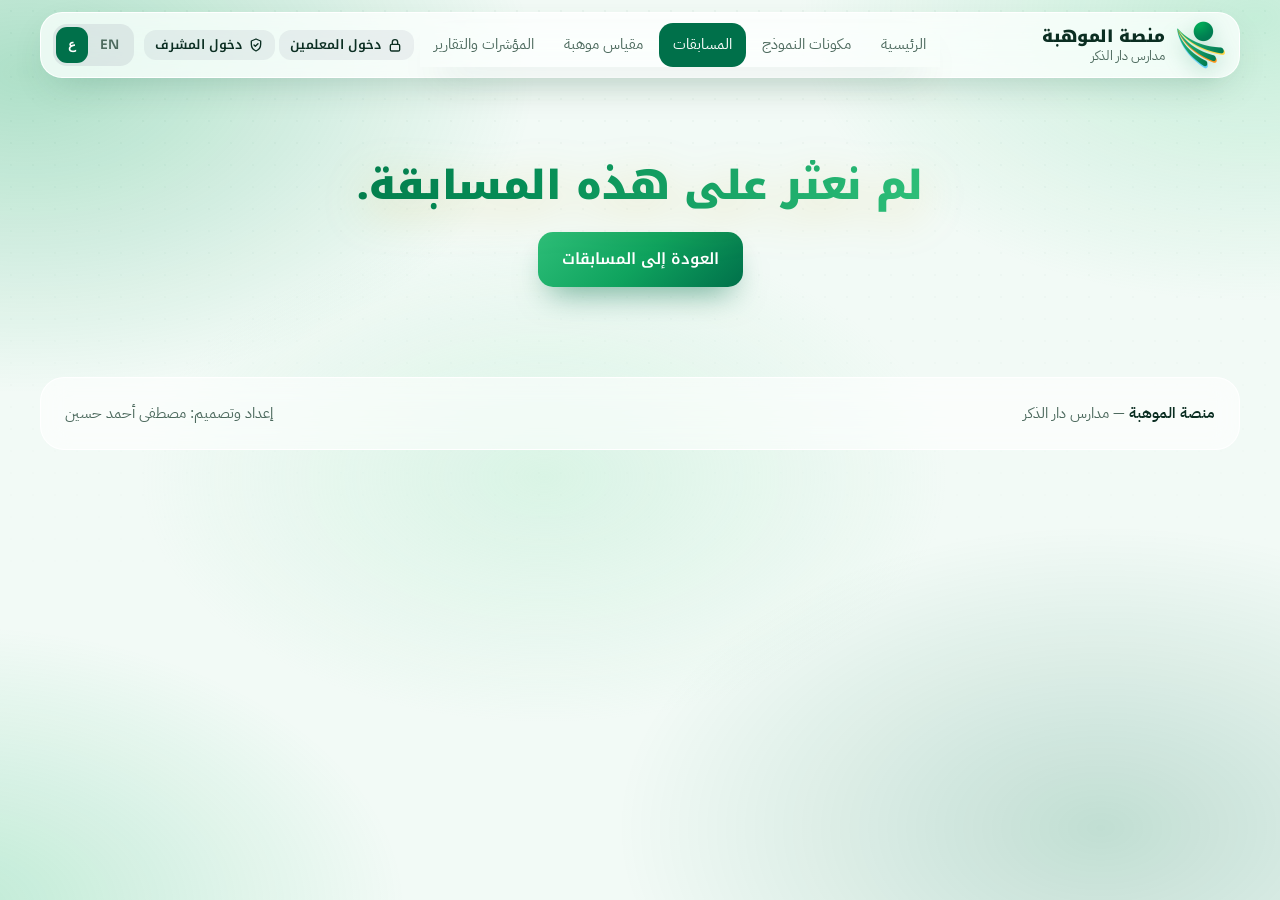
==== commit c46b5118: "بنك اختبارات نسمو السابقة التفاعلي مع التصحيح بمفاتيح الإجابة الرسمية Co-Authored-By: Claude Opus 5." ====
--- a/competition.html
+++ b/competition.html
@@ -10,6 +10,7 @@
 <link rel="stylesheet" href="css/platform.css">
 <script src="js/config.js"></script>
 <script src="js/competitions-data.js"></script>
+<script src="js/past-tests.js"></script>
 <script src="js/platform.js"></script>
 <style>
 /* ---------- الهيرو ---------- */
@@ -144,6 +145,69 @@
 .pp svg{width:15px;height:15px;stroke:currentColor;fill:none;stroke-width:2;stroke-linecap:round;stroke-linejoin:round}
 .minitable + .minitable{margin-top:16px}
 
+/* بنك الاختبارات السابقة التفاعلي */
+.px-top{display:flex;flex-wrap:wrap;gap:12px;align-items:center;justify-content:space-between;margin-bottom:14px}
+.px-top p{font-size:14.5px;color:var(--muted);line-height:1.85;flex:1 1 380px}
+.px-seg{box-shadow:none;background:rgba(255,255,255,.6)}
+.px-grid{display:grid;grid-template-columns:repeat(auto-fill,minmax(290px,1fr));gap:14px}
+.px{--pc:var(--c);display:flex;flex-direction:column;gap:10px;padding:18px;border-radius:22px;background:rgba(255,255,255,.66);border:1px solid var(--glass-edge);transition:transform .2s,box-shadow .2s}
+.px:hover{transform:translateY(-3px);box-shadow:0 18px 30px -22px var(--pc)}
+.px .hd{display:flex;gap:12px;align-items:center}
+.px .hd .gorb{--c:var(--pc);--sz:46px}
+.px .hd b{display:block;font-family:var(--display);font-weight:900;font-size:16.5px;line-height:1.5}
+.px .hd small{color:var(--muted);font-size:12.5px}
+.px .meta{display:flex;flex-wrap:wrap;gap:6px}
+.px .meta span{font-size:12.5px;font-weight:600;padding:3px 10px;border-radius:999px;background:color-mix(in srgb,var(--pc) 10%,#fff);color:color-mix(in srgb,var(--pc) 75%,#1A1640)}
+.px .last{font-size:13px;color:var(--muted)}
+.px .last b{font-family:'Sora',sans-serif;color:var(--ink)}
+.px .acts{display:flex;flex-wrap:wrap;gap:8px;margin-top:auto}
+.px .acts .btn{padding:9px 14px;font-size:13.5px}
+.px-note{margin-top:14px;font-size:13px;color:var(--muted);line-height:1.8}
+.px-note a{color:color-mix(in srgb,var(--c) 70%,#1A1640);font-weight:600}
+/* ورقة الإجابة */
+.pxo{position:fixed;inset:0;z-index:80;display:none;align-items:flex-start;justify-content:center;padding:24px 14px;background:rgba(26,22,64,.38);backdrop-filter:blur(6px);overflow:auto}
+.pxo.open{display:flex}
+.pxo .sheet{--pc:var(--c);width:min(880px,100%);border-radius:26px;padding:20px;background:rgba(255,255,255,.96);box-shadow:0 30px 60px -30px rgba(26,22,64,.5)}
+.pxo .sh-h{display:flex;align-items:center;gap:12px;flex-wrap:wrap;margin-bottom:12px}
+.pxo .sh-h .gorb{--c:var(--pc);--sz:44px}
+.pxo .sh-h h3{font-family:var(--display);font-weight:900;font-size:18px;flex:1;line-height:1.5}
+.pxo .x{width:40px;height:40px;border-radius:12px;border:1px solid var(--glass-edge);background:#fff;font-size:22px;cursor:pointer;color:var(--ink)}
+.pxo .bar{position:sticky;top:-24px;z-index:2;display:flex;flex-wrap:wrap;gap:10px;align-items:center;padding:10px 12px;margin:0 -6px 12px;border-radius:16px;background:color-mix(in srgb,var(--pc) 8%,#fff);border:1px solid color-mix(in srgb,var(--pc) 22%,#fff)}
+.pxo .bar .tm{font-family:'Sora',sans-serif;font-weight:800;font-size:18px;min-width:84px;text-align:center;padding:4px 10px;border-radius:10px;background:#fff;direction:ltr}
+.pxo .bar .tm.low{color:#C0283E}
+.pxo .bar .pg{flex:1;min-width:120px}
+.pxo .bar .pg small{display:block;font-size:12px;color:var(--muted);margin-bottom:4px}
+.pxo .bar .pg i{display:block;height:8px;border-radius:8px;background:rgba(26,22,64,.08);overflow:hidden}
+.pxo .bar .pg i b{display:block;height:100%;border-radius:8px;background:var(--pc);transition:width .3s}
+.pxo .bar .btn{padding:8px 14px;font-size:13.5px}
+.pxo .blk{margin:14px 0 6px;font-family:var(--display);font-weight:600;font-size:14px;color:color-mix(in srgb,var(--pc) 70%,#1A1640)}
+.pxo .qs{display:grid;grid-template-columns:repeat(auto-fill,minmax(250px,1fr));gap:8px}
+.pxo .qr{display:flex;flex-wrap:wrap;align-items:center;gap:8px;padding:7px 10px;border-radius:14px;background:#fff;border:1px solid var(--glass-edge)}
+.pxo .qr .n{font-family:'Sora',sans-serif;font-weight:800;font-size:13px;min-width:26px;color:var(--muted)}
+.pxo .qr .bb{display:flex;gap:5px;direction:ltr}
+.pxo .qr .bb button{width:32px;height:32px;border-radius:50%;border:1.5px solid rgba(26,22,64,.25);background:#fff;font-family:'Sora',sans-serif;font-weight:700;font-size:13px;cursor:pointer;color:var(--ink);padding:0}
+.pxo .qr .bb button:hover{border-color:var(--pc)}
+.pxo .qr .bb button.on{background:var(--pc);border-color:var(--pc);color:#fff}
+.pxo .qr .bb button:disabled{cursor:default}
+.pxo .qr .tx{flex:1;min-width:0;max-width:150px;font:600 14px 'Sora',sans-serif;padding:6px 10px;border-radius:10px;border:1.5px solid rgba(26,22,64,.25);background:#fff;color:var(--ink)}
+.pxo .qr .tx:focus{outline:none;border-color:var(--pc)}
+.pxo .qr .rs{margin-inline-start:auto;font-size:12.5px;font-weight:700;white-space:nowrap}
+.pxo .qr.ok{border-color:#9FDCC6;background:#EFFAF5}.pxo .qr.ok .rs{color:#0B7A5B}
+.pxo .qr.bad{border-color:#F4B9C6;background:#FDF0F3}.pxo .qr.bad .rs{color:#B4234F}
+.pxo .qr.skip{border-color:#F3D69B;background:#FFF8E9}.pxo .qr.skip .rs{color:#8A5D00}
+.pxo .qr.bad .bb button.on{background:#E2386F;border-color:#E2386F}
+.pxo .qr .bb button.key{box-shadow:0 0 0 3px #0E9F76 inset;border-color:#0E9F76}
+.pxo .score{display:flex;flex-wrap:wrap;gap:12px;align-items:center;margin-bottom:6px}
+.pxo .score .big{font-family:'Sora',sans-serif;font-weight:800;font-size:40px;line-height:1;color:var(--pc)}
+.pxo .score .big small{font-size:18px;color:var(--muted)}
+.pxo .score .chips{display:flex;flex-wrap:wrap;gap:6px}
+.pxo .score .chips span{font-size:13px;font-weight:600;padding:4px 10px;border-radius:999px;background:rgba(26,22,64,.06)}
+.pxo .hist{margin-top:14px;font-size:13px;color:var(--muted)}
+.pxo .hist b{font-family:'Sora',sans-serif;color:var(--ink)}
+.pxo .foot{display:flex;flex-wrap:wrap;gap:8px;margin-top:16px}
+@media(max-width:560px){.pxo{padding:0}.pxo .sheet{border-radius:0;min-height:100%}.pxo .bar{top:0}}
+@media print{.pxo{display:none!important}}
+
 /* التدريب */
 .plan{list-style:none;display:grid;grid-template-columns:1fr 1fr;gap:12px;margin-bottom:22px}
 .plan li{display:flex;gap:12px;align-items:flex-start;padding:16px;border-radius:18px;background:rgba(255,255,255,.62);border:1px solid var(--glass-edge);font-size:15px;line-height:1.85}
@@ -233,7 +297,16 @@
        'th.prog':'البرنامج', 'th.when':'الموعد', 'th.place':'المكان', 'th.coach':'المدرب', 'th.target':'الفئة المستهدفة', 'th.link':'رابط', open:'فتح',
        'rs.funnel':'مشاركاتنا حسب العام', 'rs.ach':'إنجازاتنا', 'rs.none':'تظهر هنا نتائج مشاركات المدرسة وإنجازاتها فور إدخالها في جدول بيانات المنصة.',
        'fn.reg':'المسجلون', 'fn.qual':'المتأهلون', 'fn.fin':'النهائيون', 'fn.win':'الفائزون',
-       sources:'المصادر:', others:'مسابقات أخرى', nf:'لم نعثر على هذه المسابقة.', back:'العودة إلى المسابقات' },
+       sources:'المصادر:', others:'مسابقات أخرى', nf:'لم نعثر على هذه المسابقة.', back:'العودة إلى المسابقات',
+       's.bank':'بنك الاختبارات السابقة', 'px.intro':'افتح ملف الأسئلة الرسمي، وأجب في ورقة الإجابة هنا بالوقت الحقيقي للاختبار، ثم صحّح فوراً بمفتاح الإجابة الرسمي ودرجات كل سؤال. تُحفظ إجاباتك ونتائجك في متصفحك فقط.',
+       'px.all':'الكل', 'px.jr':'الأول والثاني المتوسط', 'px.sr':'الثالث المتوسط والأول الثانوي',
+       'px.nq':'{n} سؤالاً', 'px.pts':'100 درجة', 'px.min':'{m} دقيقة', 'px.q':'الأسئلة (PDF)', 'px.a':'مفتاح الإجابة', 'px.sheet':'ورقة الإجابة', 'px.soon':'التصحيح قريباً',
+       'px.last':'آخر نتيجة:', 'px.best':'أفضل نتيجة:', 'px.new':'لم تحاول بعد', 'px.cont':'متابعة الحل',
+       'px.blk':'الأسئلة {a}–{b} · {p} درجات لكل سؤال', 'px.done':'أجبت عن {a} من {n}', 'px.grade':'صحّح الآن', 'px.close':'إغلاق',
+       'px.timeup':'انتهى الوقت', 'px.confirm':'لم تُجب عن {n} سؤالاً. هل تريد التصحيح الآن؟', 'px.yes':'نعم، صحّح', 'px.no':'أكمل الحل',
+       'px.score':'درجتك', 'px.ok':'صحيحة {n}', 'px.bad':'خاطئة {n}', 'px.skip':'متروكة {n}', 'px.right':'✓ صحيحة', 'px.wrong':'✗ الصحيحة: {k}', 'px.empty':'— الصحيحة: {k}',
+       'px.retry':'أعد حل الأسئلة الخاطئة فقط', 'px.reset':'ابدأ من جديد', 'px.hist':'محاولاتك السابقة:', 'px.src':'مصدر الأسئلة ومفاتيح الإجابة: مكتبة أولمبياد الموهبة الوطني على موقع موهبة. الأسئلة تُفتح من ملفات موهبة الرسمية ولا تُنسخ إلى المنصة.',
+       'px.byblk':'الأسئلة {a}–{b}: {s} من {t}', 'px.type':'اكتب الإجابة', 'px.notime':'دون توقيت' },
   en:{ comps:'Competitions', register:'Register now', official:'Official website',
        's.about':'Overview', 's.link':'Competition links', 's.cond':'Conditions', 's.reg':'How to register', 's.tl':'Timeline',
        's.res':'Packages & resources', 's.train':'Training', 's.results':'Results',
@@ -247,7 +320,16 @@
        'th.prog':'Program', 'th.when':'When', 'th.place':'Place', 'th.coach':'Trainer', 'th.target':'Target group', 'th.link':'Link', open:'Open',
        'rs.funnel':'Our participation by year', 'rs.ach':'Our achievements', 'rs.none':'School results and achievements appear here once entered in the platform data sheet.',
        'fn.reg':'Registered', 'fn.qual':'Qualified', 'fn.fin':'Finalists', 'fn.win':'Winners',
-       sources:'Sources:', others:'Other competitions', nf:'We could not find this competition.', back:'Back to competitions' }
+       sources:'Sources:', others:'Other competitions', nf:'We could not find this competition.', back:'Back to competitions',
+       's.bank':'Past tests bank', 'px.intro':'Open the official question file, answer on the sheet here in the real test time, then mark it instantly with the official answer key and each question’s points. Your answers and results are saved in your browser only.',
+       'px.all':'All', 'px.jr':'Grades 7–8', 'px.sr':'Grades 9–10',
+       'px.nq':'{n} questions', 'px.pts':'100 points', 'px.min':'{m} min', 'px.q':'Questions (PDF)', 'px.a':'Answer key', 'px.sheet':'Answer sheet', 'px.soon':'Marking coming soon',
+       'px.last':'Last result:', 'px.best':'Best:', 'px.new':'Not tried yet', 'px.cont':'Continue',
+       'px.blk':'Questions {a}–{b} · {p} points each', 'px.done':'Answered {a} of {n}', 'px.grade':'Mark now', 'px.close':'Close',
+       'px.timeup':'Time is up', 'px.confirm':'You left {n} questions blank. Mark now?', 'px.yes':'Yes, mark it', 'px.no':'Keep going',
+       'px.score':'Your score', 'px.ok':'{n} correct', 'px.bad':'{n} wrong', 'px.skip':'{n} blank', 'px.right':'✓ Correct', 'px.wrong':'✗ Answer: {k}', 'px.empty':'— Answer: {k}',
+       'px.retry':'Redo the wrong ones only', 'px.reset':'Start again', 'px.hist':'Your previous attempts:', 'px.src':'Questions and answer keys: National Gifted Olympiad library on the Mawhiba website. Questions open from Mawhiba’s official files and are not copied to this platform.',
+       'px.byblk':'Questions {a}–{b}: {s} of {t}', 'px.type':'Type answer', 'px.notime':'Untimed' }
 });
 
 const COMPS = window.TP_COMPETITIONS, FIELDS = window.TP_FIELDS, STAGES = window.TP_STAGES;
@@ -255,10 +337,12 @@
 const C = COMPS.find(c => c.id === id);
 let DATA = null, SJ = null, FOLDER = { state: 'none', data: null }, folderReq = '';
 
+const PX = C && (window.TP_PRACTICE || {})[C.id];
 const SECTIONS = [
   ['about','info','s.about'], ['link','link','s.link'], ['conditions','check','s.cond'], ['register','list','s.reg'],
-  ['timeline','cal','s.tl'], ['resources','folder','s.res'], ['training','coach','s.train'], ['results','trophy','s.results']
+  ['timeline','cal','s.tl'], ['resources','folder','s.res'], ...(PX ? [['bank','target','s.bank']] : []), ['training','coach','s.train'], ['results','trophy','s.results']
 ];
+const secNo = sid => SECTIONS.findIndex(x => x[0] === sid);
 const host = u => { try { return new URL(u, location.href).host.replace(/^www\./, ''); } catch (e) { return u; } };
 const secHead = (i, ic, k) => `<div class="sec-h"><span class="gorb">${TP.icon(ic)}</span><div><div class="n">${String(i + 1).padStart(2, '0')}</div><h2>${TP.t(k)}</h2></div></div>`;
 const L = arr => (arr && (arr[TP.lang()] || arr.ar)) || [];
@@ -298,33 +382,33 @@
 
   <nav class="tabs glass no-print" id="tabs">${SECTIONS.map(([sid, ic, k]) => `<a href="#${sid}" data-sec="${sid}">${TP.icon(ic)}<span>${TP.t(k)}</span></a>`).join('')}</nav>
 
-  <section class="sec" id="about">${secHead(0, 'info', 's.about')}
+  <section class="sec" id="about">${secHead(secNo('about'), 'info', 's.about')}
     <div class="panel glass about reveal">${L(C.about).map(p => `<p>${TP.esc(p)}</p>`).join('')}
       ${(C.tables || (C.table ? [C.table] : [])).map(tb => `<div class="minitable"><h3>${TP.esc(TP.tx(tb.title))}</h3><table><thead><tr>${L(tb.head).map(h => `<th>${TP.esc(h)}</th>`).join('')}</tr></thead><tbody>${tb.rows.map(r => `<tr>${L(r).map(c => `<td>${TP.esc(c)}</td>`).join('')}</tr>`).join('')}</tbody></table></div>`).join('')}
       ${(st.coordinator || st.note) ? `<div class="local">${st.coordinator ? `<span class="tag">${TP.icon('coach')}${TP.t('coordinator')}: ${TP.esc(st.coordinator)}</span>` : ''}${st.note ? `<span class="tag" style="--c:#E8A50A">${TP.esc(st.note)}</span>` : ''}</div>` : ''}
     </div>
   </section>
 
-  <section class="sec" id="link">${secHead(1, 'link', 's.link')}
+  <section class="sec" id="link">${secHead(secNo('link'), 'link', 's.link')}
     <div class="links">
       ${st.regLink ? linkCard({ ar: TP.t('regOverride'), en: TP.t('regOverride'), url: st.regLink, register: true }) : ''}
       ${C.links.map(linkCard).join('')}
     </div>
   </section>
 
-  <section class="sec" id="conditions">${secHead(2, 'check', 's.cond')}
+  <section class="sec" id="conditions">${secHead(secNo('conditions'), 'check', 's.cond')}
     <div class="panel glass reveal"><ul class="conds">${L(C.conditions).map(x => `<li><span class="gorb">${TP.icon('check')}</span><span>${TP.esc(x)}</span></li>`).join('')}</ul></div>
   </section>
 
-  <section class="sec" id="register">${secHead(3, 'list', 's.reg')}
+  <section class="sec" id="register">${secHead(secNo('register'), 'list', 's.reg')}
     <div class="panel glass reveal"><ol class="steps">${L(C.register).map((x, i) => `<li><span class="gorb"><b>${i + 1}</b></span><div class="txt">${TP.esc(x)}</div></li>`).join('')}</ol></div>
   </section>
 
-  <section class="sec" id="timeline">${secHead(4, 'cal', 's.tl')}
+  <section class="sec" id="timeline">${secHead(secNo('timeline'), 'cal', 's.tl')}
     <div class="panel glass reveal">${timelineHtml()}</div>
   </section>
 
-  <section class="sec" id="resources">${secHead(5, 'folder', 's.res')}
+  <section class="sec" id="resources">${secHead(secNo('resources'), 'folder', 's.res')}
     <div class="panel glass reveal">
       ${resourcesHtml()}
       ${C.papers ? `<div class="res-h">${TP.esc(TP.tx(C.papers.title))}</div><div id="papersBox">${papersHtml()}</div>` : ''}
@@ -333,7 +417,11 @@
     </div>
   </section>
 
-  <section class="sec" id="training">${secHead(6, 'coach', 's.train')}
+  ${PX ? `<section class="sec" id="bank">${secHead(secNo('bank'), 'target', 's.bank')}
+    <div class="panel glass reveal" id="pxBox">${pxHtml()}</div>
+  </section>` : ''}
+
+  <section class="sec" id="training">${secHead(secNo('training'), 'coach', 's.train')}
     <div class="panel glass reveal">
       <div class="res-h">${TP.t('tr.plan')}</div>
       <ul class="plan">${planItems().map((x, i) => `<li><span class="gorb"><b>${i + 1}</b></span><span>${TP.esc(x)}</span></li>`).join('')}</ul>
@@ -342,7 +430,7 @@
     </div>
   </section>
 
-  <section class="sec" id="results">${secHead(7, 'trophy', 's.results')}
+  <section class="sec" id="results">${secHead(secNo('results'), 'trophy', 's.results')}
     <div class="panel glass reveal">${resultsHtml()}</div>
   </section>
 
@@ -396,6 +484,129 @@
   return (flat.length ? `<div class="res-h">${TP.t('res.official')}</div><div class="files">${flat.map(resCard).join('')}</div>` : '') +
     groups.map(g => `<div class="res-h">${TP.esc(TP.tx(g.group))}</div><div class="files">${g.items.map(resCard).join('')}</div>`).join('');
 }
+/* ---------- بنك الاختبارات السابقة التفاعلي ---------- */
+const PXF = (k, o) => TP.t(k).replace(/\{(\w+)\}/g, (m, x) => o && o[x] != null ? o[x] : m);
+const pxStore = { get: id => { try { return JSON.parse(localStorage.getItem('tp-px-' + id)) || { ans: {}, hist: [] }; } catch (e) { return { ans: {}, hist: [] }; } },
+                  set: (id, v) => { try { localStorage.setItem('tp-px-' + id, JSON.stringify(v)); } catch (e) {} } };
+/* كل سؤال: { id: 'جزء-رقم', p: الجزء, i: الرقم, k: الإجابة الصحيحة, pts, mc: اختيار من متعدد؟ } */
+const pxQs = t => t.parts.flatMap((p, pi) => p.blocks.flatMap(([a, b, pts]) => Array.from({ length: b - a + 1 }, (_, j) => {
+  const i = a + j, k = String(p.key[i - 1]); return { id: pi + '-' + i, p: pi, i, k, pts, mc: k.length === 1 && t.opts.includes(k) };
+})));
+const pxN = t => pxQs(t).length;
+const pxNorm = v => String(v == null ? '' : v).trim().toLowerCase().replace(/[٠-٩]/g, d => '٠١٢٣٤٥٦٧٨٩'.indexOf(d)).replace(/[−–—]/g, '-').replace(/\s+/g, '');
+const pxSubj = t => t.subj[TP.lang() === 'en' ? 1 : 0];
+let PX_GRP = '', PXR = null, PX_TIMER = null;
+function pxHtml(){
+  const tests = PX.tests.filter(t => !PX_GRP || t.grp === PX_GRP);
+  return `<div class="px-top"><p>${TP.esc(TP.t('px.intro'))}</p>
+    <div class="seg px-seg no-print">${[['', 'px.all'], ['jr', 'px.jr'], ['sr', 'px.sr']].map(([g, k]) => `<button type="button" class="${g === PX_GRP ? 'on' : ''}" data-pxg="${g}">${TP.t(k)}</button>`).join('')}</div></div>
+  <div class="res-h">${TP.esc(TP.tx(PX.title))}</div>
+  <div class="px-grid">${tests.map(t => {
+    const st = pxStore.get(t.id), last = st.hist[st.hist.length - 1], best = st.hist.length ? Math.max(...st.hist.map(h => h.s)) : null;
+    const answered = Object.keys(st.ans || {}).length, ready = t.parts.every(p => p.key && p.key.length === p.blocks[p.blocks.length - 1][1]);
+    return `<div class="px" style="--pc:${t.c}">
+      <div class="hd"><span class="gorb">${TP.icon(t.ic)}</span><div><b>${TP.esc(pxSubj(t))}</b><small>${TP.esc(TP.tx(PX.stage))}</small></div></div>
+      <div class="meta"><span>${TP.t('px.' + t.grp)}</span><span>${PXF('px.nq', { n: pxN(t) })}</span><span>${TP.t('px.pts')}</span><span>${PXF('px.min', { m: t.min })}</span></div>
+      <div class="last">${last ? `${TP.t('px.last')} <b>${last.s}/100</b> · ${TP.t('px.best')} <b>${best}/100</b>` : answered && !st.done ? PXF('px.done', { a: answered, n: pxN(t) }) : TP.t('px.new')}</div>
+      <div class="acts">
+        ${ready ? `<button type="button" class="btn tint" style="--c:${t.c}" data-pxo="${t.id}">${TP.icon('check')}<span>${answered && !st.done ? TP.t('px.cont') : TP.t('px.sheet')}</span></button>` : `<span class="btn ghost" aria-disabled="true">${TP.t('px.soon')}</span>`}
+        <a class="btn ghost" href="${TP.esc(t.q)}" target="_blank" rel="noopener">${TP.icon('pdf')}<span>${TP.t('px.q')}</span></a>
+        <a class="btn ghost" href="${TP.esc(t.a)}" target="_blank" rel="noopener">${TP.icon('file')}<span>${TP.t('px.a')}</span></a>
+      </div></div>`;
+  }).join('')}</div>
+  <p class="px-note">${TP.esc(TP.t('px.src'))} <a href="${TP.esc(PX.src)}" target="_blank" rel="noopener">mawhiba.sa</a></p>`;
+}
+function pxRefresh(){ const b = document.getElementById('pxBox'); if (b) b.innerHTML = pxHtml(); }
+function pxOpen(id){
+  const t = PX.tests.find(x => x.id === id); if (!t) return;
+  const st = pxStore.get(id);
+  if (st.done) { st.done = false; st.ans = {}; st.t0 = null; }
+  if (!st.t0) st.t0 = Date.now();
+  pxStore.set(id, st);
+  PXR = { t, st, graded: null, confirm: false };
+  let ov = document.getElementById('pxo');
+  if (!ov) { ov = document.createElement('div'); ov.id = 'pxo'; ov.className = 'pxo'; ov.setAttribute('role', 'dialog'); ov.setAttribute('aria-modal', 'true'); document.body.appendChild(ov); }
+  ov.classList.add('open'); document.body.style.overflow = 'hidden';
+  pxRender(); clearInterval(PX_TIMER); PX_TIMER = setInterval(pxTick, 1000);
+}
+function pxClose(){ const ov = document.getElementById('pxo'); if (ov) ov.classList.remove('open'); document.body.style.overflow = ''; clearInterval(PX_TIMER); PXR = null; pxRefresh(); }
+function pxLeft(){ return PXR.t.min * 60 - Math.floor((Date.now() - PXR.st.t0) / 1000); }
+function pxFmt(sec){ const a = Math.abs(sec), h = Math.floor(a / 3600), m = Math.floor(a % 3600 / 60), x = a % 60; return (sec < 0 ? '−' : '') + (h ? h + ':' : '') + String(m).padStart(2, '0') + ':' + String(x).padStart(2, '0'); }
+function pxTick(){
+  if (!PXR || PXR.graded) return;
+  const el = document.getElementById('pxTm'); if (!el) return;
+  const left = pxLeft(); el.textContent = left > 0 ? pxFmt(left) : TP.t('px.timeup'); el.classList.toggle('low', left < 600);
+}
+function pxGrade(){
+  const { t, st } = PXR; let s = 0; const res = {}, by = [];
+  t.parts.forEach((p, pi) => p.blocks.forEach(([a, b, pts]) => by.push({ pi, a, b, s: 0, t: (b - a + 1) * pts })));
+  pxQs(t).forEach(q => {
+    const v = st.ans[q.id];
+    res[q.id] = v == null || v === '' ? 'skip' : pxNorm(v) === pxNorm(q.k) ? 'ok' : 'bad';
+    if (res[q.id] === 'ok') { s += q.pts; by.find(x => x.pi === q.p && q.i >= x.a && q.i <= x.b).s += q.pts; }
+  });
+  st.done = true; st.hist = (st.hist || []).concat([{ s, d: Date.now(), ok: Object.values(res).filter(x => x === 'ok').length }]).slice(-10);
+  pxStore.set(t.id, st); PXR.graded = { s, res, by };
+}
+function pxRender(){
+  const { t, st, graded } = PXR, n = pxN(t), answered = Object.keys(st.ans).length, ov = document.getElementById('pxo');
+  const cnt = k => graded ? Object.values(graded.res).filter(x => x === k).length : 0;
+  let head = '';
+  if (graded) head = `<div class="score"><div class="big">${graded.s}<small>/100</small></div><div><div style="font-weight:600;margin-bottom:6px">${TP.t('px.score')}</div>
+      <div class="chips"><span style="background:#EFFAF5;color:#0B7A5B">${PXF('px.ok', { n: cnt('ok') })}</span><span style="background:#FDF0F3;color:#B4234F">${PXF('px.bad', { n: cnt('bad') })}</span><span style="background:#FFF8E9;color:#8A5D00">${PXF('px.skip', { n: cnt('skip') })}</span></div></div>
+      <div class="chips" style="flex-basis:100%">${graded.by.map(b => `<span>${t.parts.length > 1 ? TP.esc(t.parts[b.pi].t[TP.lang() === 'en' ? 1 : 0]) + ' · ' : ''}${PXF('px.byblk', b)}</span>`).join('')}</div></div>`;
+  else head = `<div class="bar"><span class="tm" id="pxTm"></span><div class="pg"><small>${PXF('px.done', { a: answered, n })}</small><i><b style="width:${answered / n * 100}%"></b></i></div>
+      <a class="btn ghost" href="${TP.esc(t.q)}" target="_blank" rel="noopener">${TP.icon('pdf')}<span>${TP.t('px.q')}</span></a>
+      <button type="button" class="btn tint" style="--c:${t.c}" data-pxa="grade">${TP.t('px.grade')}</button></div>
+      ${PXR.confirm ? `<div class="bar" style="position:static;background:#FFF8E9;border-color:#F3D69B"><span style="flex:1;font-weight:600">${PXF('px.confirm', { n: n - answered })}</span><button type="button" class="btn tint" style="--c:${t.c}" data-pxa="grade2">${TP.t('px.yes')}</button><button type="button" class="btn ghost" data-pxa="cancel">${TP.t('px.no')}</button></div>` : ''}`;
+  const QS = pxQs(t), multi = t.parts.length > 1;
+  const rows = t.parts.map((part, pi) => (multi ? `<div class="res-h" style="margin-top:16px">${TP.esc(part.t[TP.lang() === 'en' ? 1 : 0])}</div>` : '') + part.blocks.map(([a, b, p]) => {
+    let r = `<div class="blk">${PXF('px.blk', { a, b, p })}</div><div class="qs">`;
+    QS.filter(q => q.p === pi && q.i >= a && q.i <= b).forEach(q => {
+      const v = st.ans[q.id], g = graded && graded.res[q.id];
+      const input = q.mc ? `<span class="bb">${[...t.opts].map(L => `<button type="button" class="${v === L ? 'on' : ''}${g && g !== 'ok' && L === q.k ? ' key' : ''}" data-pxq="${q.id}" data-pxv="${L}" aria-label="${q.i} ${L}" aria-pressed="${v === L}"${graded ? ' disabled' : ''}>${L}</button>`).join('')}</span>`
+        : `<input class="tx" type="text" dir="ltr" autocomplete="off" data-pxt="${q.id}" value="${TP.esc(v || '')}" placeholder="${TP.t('px.type')}" aria-label="${q.i}"${graded ? ' disabled' : ''}>`;
+      r += `<div class="qr${g ? ' ' + g : ''}"><span class="n">${q.i}</span>${input}
+        ${g ? `<span class="rs">${g === 'ok' ? TP.t('px.right') : PXF(g === 'bad' ? 'px.wrong' : 'px.empty', { k: `<bdi dir="ltr">${TP.esc(q.k)}</bdi>` })}</span>` : ''}</div>`;
+    });
+    return r + '</div>';
+  }).join('')).join('');
+  const hist = (st.hist || []).slice(-5).reverse();
+  ov.innerHTML = `<div class="sheet" style="--pc:${t.c}">
+    <div class="sh-h"><span class="gorb">${TP.icon(t.ic)}</span><h3>${TP.esc(pxSubj(t))} — ${TP.t(graded ? 'px.score' : 'px.sheet')}</h3><button type="button" class="x" data-pxa="close" aria-label="${TP.t('px.close')}">×</button></div>
+    ${head}${rows}
+    ${graded ? `<div class="foot">${cnt('ok') < n ? `<button type="button" class="btn tint" style="--c:${t.c}" data-pxa="retry">${TP.t('px.retry')}</button>` : ''}<button type="button" class="btn ghost" data-pxa="reset">${TP.t('px.reset')}</button>
+      <a class="btn ghost" href="${TP.esc(t.q)}" target="_blank" rel="noopener">${TP.icon('pdf')}<span>${TP.t('px.q')}</span></a><a class="btn ghost" href="${TP.esc(t.a)}" target="_blank" rel="noopener">${TP.icon('file')}<span>${TP.t('px.a')}</span></a></div>` : ''}
+    ${hist.length ? `<div class="hist">${TP.t('px.hist')} ${hist.map(h => `<b>${h.s}</b>/100 <small>(${TP.fmtDate(new Date(h.d))})</small>`).join(' · ')}</div>` : ''}
+  </div>`;
+  pxTick();
+}
+document.addEventListener('click', e => {
+  const g = e.target.closest('[data-pxg]'); if (g) { PX_GRP = g.dataset.pxg; pxRefresh(); return; }
+  const o = e.target.closest('[data-pxo]'); if (o) { pxOpen(o.dataset.pxo); return; }
+  if (!PXR) return;
+  const q = e.target.closest('[data-pxq]');
+  if (q && !PXR.graded) { const i = q.dataset.pxq, v = q.dataset.pxv; if (PXR.st.ans[i] === v) delete PXR.st.ans[i]; else PXR.st.ans[i] = v; PXR.confirm = false; pxStore.set(PXR.t.id, PXR.st); pxRender(); return; }
+  const a = e.target.closest('[data-pxa]'); if (!a) { if (e.target.id === 'pxo') pxClose(); return; }
+  const act = a.dataset.pxa;
+  if (act === 'close') pxClose();
+  else if (act === 'grade') { if (Object.keys(PXR.st.ans).length < pxN(PXR.t)) { PXR.confirm = true; pxRender(); } else { pxGrade(); pxRender(); } }
+  else if (act === 'grade2') { pxGrade(); pxRender(); }
+  else if (act === 'cancel') { PXR.confirm = false; pxRender(); }
+  else if (act === 'retry') { const st = PXR.st; Object.keys(PXR.graded.res).forEach(i => { if (PXR.graded.res[i] !== 'ok') delete st.ans[i]; }); st.done = false; st.t0 = Date.now(); pxStore.set(PXR.t.id, st); PXR.graded = null; pxRender(); }
+  else if (act === 'reset') { const st = PXR.st; st.ans = {}; st.done = false; st.t0 = Date.now(); pxStore.set(PXR.t.id, st); PXR.graded = null; pxRender(); }
+  const ov = document.getElementById('pxo'); if (ov && act !== 'close') ov.scrollTop = act === 'grade2' || act === 'grade' ? 0 : ov.scrollTop;
+});
+document.addEventListener('keydown', e => { if (e.key === 'Escape' && PXR) pxClose(); });
+document.addEventListener('input', e => {
+  const x = e.target.closest('[data-pxt]'); if (!x || !PXR || PXR.graded) return;
+  const v = x.value.trim(); if (v) PXR.st.ans[x.dataset.pxt] = v; else delete PXR.st.ans[x.dataset.pxt];
+  pxStore.set(PXR.t.id, PXR.st); PXR.confirm = false;
+  const n = pxN(PXR.t), a = Object.keys(PXR.st.ans).length, sm = document.querySelector('#pxo .pg small'), bar = document.querySelector('#pxo .pg i b');
+  if (sm) sm.textContent = PXF('px.done', { a, n }); if (bar) bar.style.width = a / n * 100 + '%';
+});
+TP.onLang(() => { if (PXR) pxRender(); });
+
 /* مكتبة النماذج السابقة (سنة ← مستويات × أعمدة) */
 let PAPER_YEAR = null;
 function papersHtml(){
--- a/css/platform.css
+++ b/css/platform.css
@@ -85,6 +85,15 @@
   .nav-links a{padding:12px 16px}
 }
 @media(max-width:620px){.brand small{display:none}.nav{height:62px}}
+/* يضيفها TP.fitNav عند ضيق الشريط */
+.nav.nav-icons .nav-staff a span{display:none}.nav.nav-icons .nav-staff a{padding:9px}
+.nav.nav-burger .burger{display:block}
+.nav.nav-burger .nav-links{position:absolute;top:calc(100% + 10px);inset-inline:0;flex-direction:column;align-items:stretch;padding:10px;display:none;
+  background:var(--glass-strong);backdrop-filter:blur(20px) saturate(1.6);-webkit-backdrop-filter:blur(20px) saturate(1.6);border:1px solid var(--glass-edge);border-radius:20px;box-shadow:0 20px 40px -18px rgba(0,0,0,.25)}
+.nav.nav-burger .nav-links.open{display:flex}
+.nav.nav-burger .nav-links a{padding:12px 16px}
+.nav.nav-tight .brand b,.nav.nav-tight .brand small{display:none}.nav.nav-tight .lang span{padding:6px 9px}
+
 
 /* ---------- عناصر عامة ---------- */
 .kicker{display:inline-flex;align-items:center;gap:10px;font-family:var(--display);font-weight:600;font-size:15px;color:#9A5E04;margin-bottom:8px}
--- a/css/theme-green.css
+++ b/css/theme-green.css
@@ -52,3 +52,51 @@
 #cards .card:nth-child(4n+3){--c:#2DBE78!important}
 #cards .card:nth-child(4n+4){--c:#058C55!important}
 .card.featured{background:linear-gradient(140deg,rgba(45,190,120,.94),rgba(15,163,94,.94) 50%,rgba(0,112,74,.95));box-shadow:0 26px 50px -24px rgba(0,112,74,.6)}
+
+/* الرئيسية: بطاقة المؤسس، وصورة المؤلف، وحلقات المدار */
+#orgChart .org-person,.author .org-photo{--c:#0FA35E!important}
+.orbit-ring.r1{border-color:rgba(15,163,94,.45)}
+.orbit-ring.r2{border-color:rgba(0,112,74,.22)}
+.kicker{color:var(--g700)}
+.pulse{border-color:rgba(15,163,94,.55)}
+.core{box-shadow:0 3cqw 6cqw -2cqw rgba(0,112,74,.6),inset -1.4cqw -2cqw 3cqw rgba(0,40,25,.35),inset .8cqw 1cqw 2cqw rgba(255,255,255,.55)}
+
+/* ---------- الظلال وتأثيرات مرور المؤشر ---------- */
+.glass{box-shadow:0 22px 46px -30px rgba(0,80,50,.5),inset 0 1px 0 rgba(255,255,255,.9)}
+/* التوهج الذي يتبع المؤشر: الأخضر للبطاقات التي ليس لها لون برنامج خاص */
+.glass::before{background:radial-gradient(340px circle at var(--mx,50%) var(--my,0%),color-mix(in srgb,var(--c,#0FA35E) 28%,transparent),transparent 70%)}
+.nav{box-shadow:0 14px 40px -16px rgba(0,80,50,.3)}
+.nav-links{box-shadow:0 20px 40px -18px rgba(0,80,50,.3)}
+.chip{box-shadow:0 8px 22px -14px rgba(0,80,50,.4)}
+.pill,.c-pill{box-shadow:0 6px 16px -8px rgba(0,80,50,.35)}
+.seg{box-shadow:0 10px 26px -16px rgba(0,80,50,.4)}
+.seg button:hover{background:rgba(15,163,94,.12)}
+.seg button.on{background:linear-gradient(135deg,#2DBE78,#0FA35E 60%,#00704A);box-shadow:0 8px 18px -8px rgba(0,112,74,.6)}
+.band{box-shadow:0 20px 44px -20px rgba(0,112,74,.55)}
+.track span{text-shadow:0 2px 10px rgba(0,40,25,.25)}
+.hero h1{filter:drop-shadow(0 10px 22px rgba(15,163,94,.25))}
+.page-head h1{filter:drop-shadow(0 10px 22px rgba(15,163,94,.22))}
+.hero-sub .vbar{background:rgba(0,102,63,.3)}
+.cover{box-shadow:-18px 26px 50px -18px rgba(0,40,25,.5),0 0 0 1px rgba(0,0,0,.05)}
+.cover-wrap .spine-glow{background:radial-gradient(ellipse,rgba(15,163,94,.4),transparent 70%)}
+.pyr-wrap{filter:drop-shadow(0 22px 30px rgba(0,80,50,.2))}
+.data-note .dot{box-shadow:0 0 0 4px rgba(15,163,94,.18)}
+
+/* مستطيل «مؤلف النموذج · مؤسس مدارس دار الذكر» */
+.author .role{color:var(--g800);background:var(--g100);border-color:var(--g200)}
+
+/* صفحة المؤشرات: شريط التنبيه */
+.notice{background:linear-gradient(120deg,rgba(181,235,205,.7),rgba(255,255,255,.6));border-color:rgba(15,163,94,.4)}
+.notice svg{stroke:var(--g700)}
+
+/* صفحة المسابقات: كرة الوسط وحلقاتها */
+.constellation .ring{border-color:rgba(15,163,94,.4)}
+.constellation .ring.r2{border-color:rgba(0,112,74,.2)}
+.c-core{box-shadow:0 3cqw 6cqw -2cqw rgba(0,112,74,.6),inset -1.4cqw -2cqw 3cqw rgba(0,40,25,.35),inset .8cqw 1cqw 2cqw rgba(255,255,255,.55)}
+.c-core::before{background:conic-gradient(from 0deg,#B5EBCD,#2DBE78,#0FA35E,#00704A,#058C55,#2DBE78,#B5EBCD)}
+.c-pulse{border-color:rgba(15,163,94,.55)}
+
+/* صفحات المعلمين */
+.sj .btn.ghost{box-shadow:0 10px 26px -14px rgba(0,80,50,.35)}
+.demo{background:rgba(15,163,94,.12);border-color:var(--g500);color:var(--g800)}
+input:focus,select:focus,textarea:focus{border-color:var(--g500);box-shadow:0 0 0 4px rgba(15,163,94,.16)}
